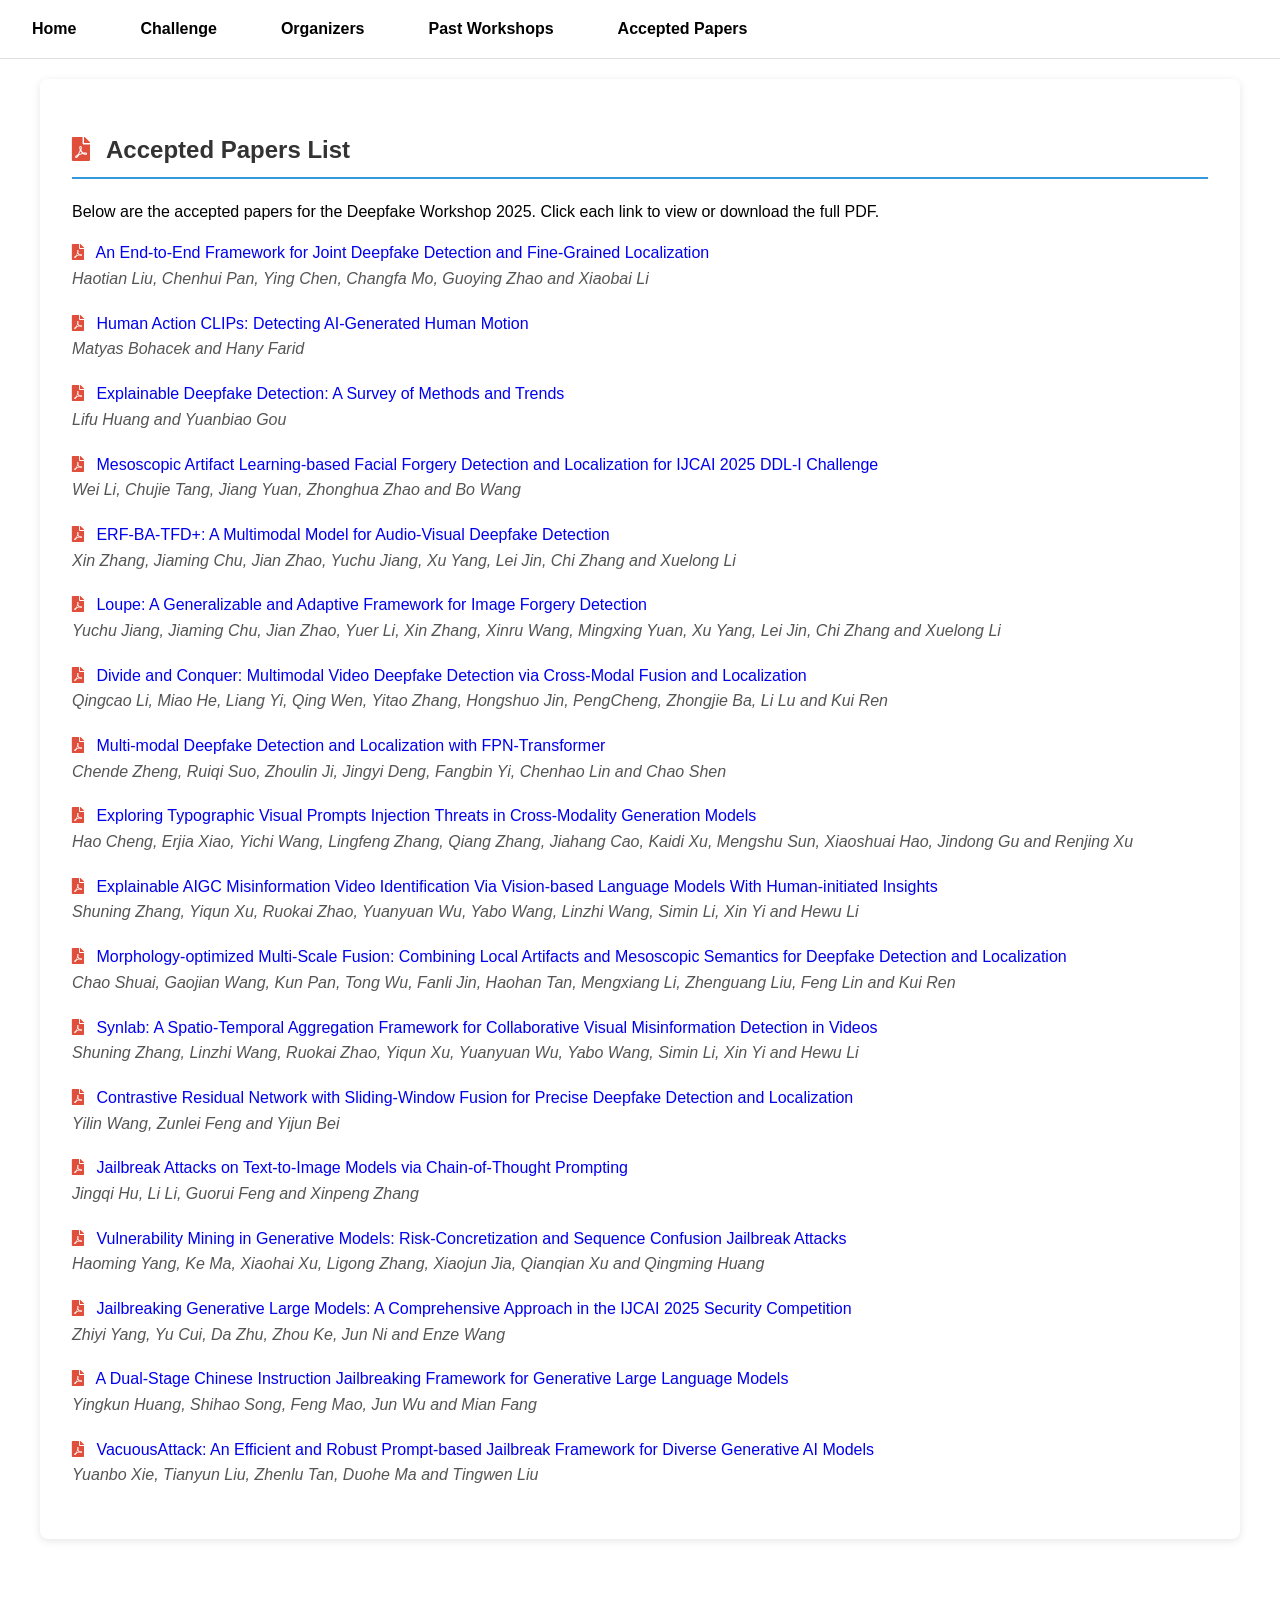
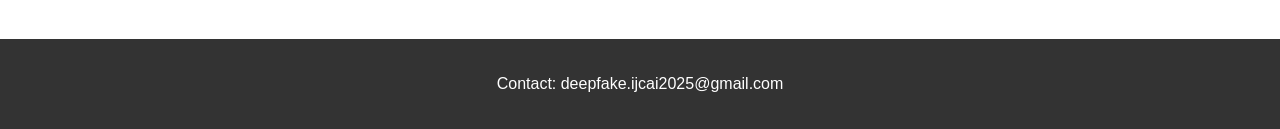
==== accepted_paper.html @ 150caefa "Initial commit with correct author info" ====
<!DOCTYPE html>
<html lang="en">
<head>
    <meta charset="UTF-8">
    <meta name="viewport" content="width=device-width, initial-scale=1.0">
    <title>Accepted Paper | Deepfake Workshop 2025</title>
    <link rel="stylesheet" href="styles.css">
    <link rel="stylesheet" href="https://cdnjs.cloudflare.com/ajax/libs/font-awesome/5.15.4/css/all.min.css">
</head>
<body>
<nav>
    <ul>
        <li><a href="index.html">Home</a></li>
<!--        <li><a href="schedule.html">Schedule</a></li>-->
        <li class="dropdown">
            <a href="#">Challenge</a>
            <ul class="dropdown-menu">
                <li><a href="challenge.html">Evaluate</a></li>
                <li><a href="Track1.html">Track 1</a></li>
                <li><a href="Track2.html">Track 2</a></li>
                <li><a href="Track3.html">Track 3</a></li>
                <li><a href="datasets.html">Datasets</a></li>
            </ul>
        </li>
<!--        <li><a href="Registration.html">Registration</a></li>-->
        <li><a href="organizers.html">Organizers</a></li>
        <li class="dropdown">
            <a href="#">Past Workshops</a>
            <ul class="dropdown-menu">
                <li><a href="https://deepfake-workshop-ijcai2025.github.io/main/" target="_blank">IJCAI 2025</a></li>
            </ul>
        </li>
        <li class="active"><a href="accepted_paper.html">Accepted Papers</a></li>
    </ul>
</nav>
<main class="container">
    <section class="highlight-card" style="margin-bottom: 2rem; text-align:left;">
        <h2 class="section-header" style="text-align: left;">
            <span class="icon"><i class="fas fa-file-pdf" style="color:#e04e3c;"></i></span>
            Accepted Papers List
        </h2>
        <p>Below are the accepted papers for the Deepfake Workshop 2025. Click each link to view or download the full PDF.</p>
        <ul style="list-style-type: none; padding-left: 0; text-align:left;">

            <li style="margin-bottom: 1.2rem;">
                <a href="pdf/An End-to-End Framework for Joint Deepfake Detection and Fine-Grained Localization.pdf" target="_blank" style="text-decoration:none;">
                    <i class="fas fa-file-pdf" style="color:#e04e3c; margin-right:8px;"></i>
                    An End-to-End Framework for Joint Deepfake Detection and Fine-Grained Localization
                </a>
                <br>
                <span style="font-style:italic; color:#555;">Haotian Liu, Chenhui Pan, Ying Chen, Changfa Mo, Guoying Zhao and Xiaobai Li</span>
            </li>

            <li style="margin-bottom: 1.2rem;">
                <a href="pdf/Bohacek_Farid__Human_Action_CLIPs__IJCAIW.pdf" target="_blank" style="text-decoration:none;">
                    <i class="fas fa-file-pdf" style="color:#e04e3c; margin-right:8px;"></i>
                    Human Action CLIPs: Detecting AI-Generated Human Motion
                </a>
                <br>
                <span style="font-style:italic; color:#555;">Matyas Bohacek and Hany Farid</span>
            </li>

            <li style="margin-bottom: 1.2rem;">
                <a href="pdf/Explainable Deepfake Detection.pdf" target="_blank" style="text-decoration:none;">
                    <i class="fas fa-file-pdf" style="color:#e04e3c; margin-right:8px;"></i>
                    Explainable Deepfake Detection: A Survey of Methods and Trends
                </a>
                <br>
                <span style="font-style:italic; color:#555;">Lifu Huang and Yuanbiao Gou</span>
            </li>

            <li style="margin-bottom: 1.2rem;">
                <a href="pdf/IJCAI 2025 - final-20250701-citations.pdf" target="_blank" style="text-decoration:none;">
                    <i class="fas fa-file-pdf" style="color:#e04e3c; margin-right:8px;"></i>
                    Mesoscopic Artifact Learning-based Facial Forgery Detection and Localization for IJCAI 2025 DDL-I Challenge
                </a>
                <br>
                <span style="font-style:italic; color:#555;">Wei Li, Chujie Tang, Jiang Yuan, Zhonghua Zhao and Bo Wang</span>
            </li>

            <li style="margin-bottom: 1.2rem;">
                <a href="pdf/IJCAI__25_ERF_BA_TFD.pdf" target="_blank" style="text-decoration:none;">
                    <i class="fas fa-file-pdf" style="color:#e04e3c; margin-right:8px;"></i>
                    ERF-BA-TFD+: A Multimodal Model for Audio-Visual Deepfake Detection
                </a>
                <br>
                <span style="font-style:italic; color:#555;">Xin Zhang, Jiaming Chu, Jian Zhao, Yuchu Jiang, Xu Yang, Lei Jin, Chi Zhang and Xuelong Li</span>
            </li>

            <li style="margin-bottom: 1.2rem;">
                <a href="pdf/IJCAI__25_Loupe.pdf" target="_blank" style="text-decoration:none;">
                    <i class="fas fa-file-pdf" style="color:#e04e3c; margin-right:8px;"></i>
                    Loupe: A Generalizable and Adaptive Framework for Image Forgery Detection
                </a>
                <br>
                <span style="font-style:italic; color:#555;">Yuchu Jiang, Jiaming Chu, Jian Zhao, Yuer Li, Xin Zhang, Xinru Wang, Mingxing Yuan, Xu Yang, Lei Jin, Chi Zhang and Xuelong Li</span>
            </li>

            <li style="margin-bottom: 1.2rem;">
                <a href="pdf/ijcai_Challenges_li_qingcao.pdf" target="_blank" style="text-decoration:none;">
                    <i class="fas fa-file-pdf" style="color:#e04e3c; margin-right:8px;"></i>
                    Divide and Conquer: Multimodal Video Deepfake Detection via Cross-Modal Fusion and Localization
                </a>
                <br>
                <span style="font-style:italic; color:#555;">Qingcao Li, Miao He, Liang Yi, Qing Wen, Yitao Zhang, Hongshuo Jin, PengCheng, Zhongjie Ba, Li Lu and Kui Ren</span>
            </li>

            <li style="margin-bottom: 1.2rem;">
                <a href="pdf/IJCAI25_DDL_CameraReady_XJTU-DeepfakeDetection_v4.pdf" target="_blank" style="text-decoration:none;">
                    <i class="fas fa-file-pdf" style="color:#e04e3c; margin-right:8px;"></i>
                    Multi-modal Deepfake Detection and Localization with FPN-Transformer
                </a>
                <br>
                <span style="font-style:italic; color:#555;">Chende Zheng, Ruiqi Suo, Zhoulin Ji, Jingyi Deng, Fangbin Yi, Chenhao Lin and Chao Shen</span>
            </li>

            <li style="margin-bottom: 1.2rem;">
                <a href="pdf/IJCAI2025_Workshop_Prompt_Injection_CR.pdf" target="_blank" style="text-decoration:none;">
                    <i class="fas fa-file-pdf" style="color:#e04e3c; margin-right:8px;"></i>
                    Exploring Typographic Visual Prompts Injection Threats in Cross-Modality Generation Models
                </a>
                <br>
                <span style="font-style:italic; color:#555;">Hao Cheng, Erjia Xiao, Yichi Wang, Lingfeng Zhang, Qiang Zhang, Jiahang Cao, Kaidi Xu, Mengshu Sun, Xiaoshuai Hao, Jindong Gu and Renjing Xu</span>
            </li>

            <li style="margin-bottom: 1.2rem;">
                <a href="pdf/interpretable-camera-final.pdf" target="_blank" style="text-decoration:none;">
                    <i class="fas fa-file-pdf" style="color:#e04e3c; margin-right:8px;"></i>
                    Explainable AIGC Misinformation Video Identification Via Vision-based Language Models With Human-initiated Insights
                </a>
                <br>
                <span style="font-style:italic; color:#555;">Shuning Zhang, Yiqun Xu, Ruokai Zhao, Yuanyuan Wu, Yabo Wang, Linzhi Wang, Simin Li, Xin Yi and Hewu Li</span>
            </li>

            <li style="margin-bottom: 1.2rem;">
                <a href="pdf/Morphology-optimized Multi-Scale Fusion_camera_ready.pdf" target="_blank" style="text-decoration:none;">
                    <i class="fas fa-file-pdf" style="color:#e04e3c; margin-right:8px;"></i>
                    Morphology-optimized Multi-Scale Fusion: Combining Local Artifacts and Mesoscopic Semantics for Deepfake Detection and Localization
                </a>
                <br>
                <span style="font-style:italic; color:#555;">Chao Shuai, Gaojian Wang, Kun Pan, Tong Wu, Fanli Jin, Haohan Tan, Mengxiang Li, Zhenguang Liu, Feng Lin and Kui Ren</span>
            </li>

            <li style="margin-bottom: 1.2rem;">
                <a href="pdf/synlab-camera-final.pdf" target="_blank" style="text-decoration:none;">
                    <i class="fas fa-file-pdf" style="color:#e04e3c; margin-right:8px;"></i>
                    Synlab: A Spatio-Temporal Aggregation Framework for Collaborative Visual Misinformation Detection in Videos
                </a>
                <br>
                <span style="font-style:italic; color:#555;">Shuning Zhang, Linzhi Wang, Ruokai Zhao, Yiqun Xu, Yuanyuan Wu, Yabo Wang, Simin Li, Xin Yi and Hewu Li</span>
            </li>

            <li style="margin-bottom: 1.2rem;">
                <a href="pdf/YilinWang_IJCAI_25.pdf" target="_blank" style="text-decoration:none;">
                    <i class="fas fa-file-pdf" style="color:#e04e3c; margin-right:8px;"></i>
                    Contrastive Residual Network with Sliding-Window Fusion for Precise Deepfake Detection and Localization
                </a>
                <br>
                <span style="font-style:italic; color:#555;">Yilin Wang, Zunlei Feng and Yijun Bei</span>
            </li>
            <li style="margin-bottom: 1.2rem;">
                <a href="pdf/IJCAI__25_manuscript.pdf" target="_blank" style="text-decoration:none;">
                    <i class="fas fa-file-pdf" style="color:#e04e3c; margin-right:8px;"></i>
                    Jailbreak Attacks on Text-to-Image Models via Chain-of-Thought Prompting
                </a>
                <br>
                <span style="font-style:italic; color:#555;">Jingqi Hu, Li Li, Guorui Feng and Xinpeng Zhang</span>
            </li>
            <li style="margin-bottom: 1.2rem;">
                <a href="pdf/LLM_SafetyTrack_Paper5_CameraReady.pdf" target="_blank" style="text-decoration:none;">
                    <i class="fas fa-file-pdf" style="color:#e04e3c; margin-right:8px;"></i>
                    Vulnerability Mining in Generative Models: Risk-Concretization and Sequence Confusion Jailbreak Attacks
                </a>
                <br>
                <span style="font-style:italic; color:#555;">Haoming Yang, Ke Ma, Xiaohai Xu, Ligong Zhang, Xiaojun Jia, Qianqian Xu and Qingming Huang</span>
            </li>
            <li style="margin-bottom: 1.2rem;">
                <a href="pdf/Jailbreaking Generative Large Models.pdf" target="_blank" style="text-decoration:none;">
                    <i class="fas fa-file-pdf" style="color:#e04e3c; margin-right:8px;"></i>
                    Jailbreaking Generative Large Models: A Comprehensive Approach in the IJCAI 2025 Security Competition
                </a>
                <br>
                <span style="font-style:italic; color:#555;">Zhiyi Yang, Yu Cui, Da Zhu, Zhou Ke, Jun Ni and Enze Wang</span>
            </li>
            <li style="margin-bottom: 1.2rem;">
                <a href="pdf/A Dual-Stage Chinese Instruction Jailbreaking Framework for Generative Large Language Models.pdf" target="_blank" style="text-decoration:none;">
                    <i class="fas fa-file-pdf" style="color:#e04e3c; margin-right:8px;"></i>
                    A Dual-Stage Chinese Instruction Jailbreaking Framework for Generative Large Language Models
                </a>
                <br>
                <span style="font-style:italic; color:#555;">Yingkun Huang, Shihao Song, Feng Mao, Jun Wu and Mian Fang</span>
            </li>
            <li style="margin-bottom: 1.2rem;">
                <a href="pdf/VacuousAttack__An_Efficient_and_Robust_Prompt_based_Jailbreak_Framework_for_Diverse_Generative_AI_Models.pdf" target="_blank" style="text-decoration:none;">
                    <i class="fas fa-file-pdf" style="color:#e04e3c; margin-right:8px;"></i>
                    VacuousAttack: An Efficient and Robust Prompt-based Jailbreak Framework for Diverse Generative AI Models
                </a>
                <br>
                <span style="font-style:italic; color:#555;">Yuanbo Xie, Tianyun Liu, Zhenlu Tan, Duohe Ma and Tingwen Liu</span>
            </li>
        </ul>
    </section>
</main>

<footer>
    <p>Contact: deepfake.ijcai2025@gmail.com</p>
</footer>
</body>
</html>
---- styles.css ----
/* styles.css */
/* 只影响 Highlight 区域内的列表链接 */
.highlight-card ul li a {
    text-decoration: none;
}
:root {
    --primary-color: #333333;
    --secondary-color: #3498db;
    --background-color: #ffffff;
}
body {
    font-family: 'Segoe UI', sans-serif;
    line-height: 1.6;
    margin: 0;
    background-color: var(--background-color);
}

nav {
    background: #ffffff;
    padding: 1rem;
    position: sticky;
    top: 0;
    border-bottom: 1px solid #e0e0e0;
    z-index: 9999;
}

nav ul {
    list-style: none;
    display: flex;
    gap: 2rem;
    margin: 0;
    padding: 0;
}

nav a {
    color: #000000;
    text-decoration: none;
    padding: 0.5rem 1rem;
    border-radius: 4px;
    font-weight: 600;
}

nav a.active {
    background: var(--secondary-color);
    color: white;
}

nav a:hover {
    color: #0056b3;
    background-color: #f8f9fa;
}

.container {
    max-width: 1200px;
    margin: 2rem auto;
    padding: 0 1rem;
}

.hero {
    text-align: center;
    padding: 4rem 0;
    background: #ffffff;
    color: #333333;
}

.highlights {
    display: grid;
    grid-template-columns: repeat(auto-fit, minmax(300px, 1fr));
    gap: 2rem;
    margin-top: 3rem;
}

.highlight-card {
    background: white;
    padding: 1.5rem;
    border-radius: 8px;
    box-shadow: 0 2px 8px rgba(0,0,0,0.1);
}

.committee-grid {
    display: grid;
    grid-template-columns: repeat(auto-fit, minmax(250px, 1fr));
    gap: 1.5rem;
}

.member-card {
    background: white;
    padding: 1rem;
    border-left: 4px solid var(--secondary-color);
    margin-bottom: 1rem;
}

.schedule-timeline {
    border-left: 2px solid var(--secondary-color);
    padding-left: 2rem;
    margin: 2rem 0;
}

.timeline-item {
    margin-bottom: 2rem;
    position: relative;
}

.timeline-item::before {
    content: '';
    position: absolute;
    left: -2.3rem;
    top: 0;
    width: 12px;
    height: 12px;
    background: var(--secondary-color);
    border-radius: 50%;
}

footer {
    background: #ffffff;
    color: #333333;
    text-align: center;
    padding: 1rem;
    margin-top: 3rem;
}

@media (max-width: 768px) {
    nav ul {
        flex-direction: column;
        gap: 1rem;
    }
}

/* 在 styles.css 中添加以下样式 */
.committee-section {
    margin: 3rem 0;
    padding: 2rem;
    background: white;
    border-radius: 10px;
    box-shadow: 0 4px 12px rgba(0,0,0,0.1);
}

.section-header {
    color: var(--primary-color);
    border-bottom: 2px solid var(--secondary-color);
    padding-bottom: 0.5rem;
    margin-bottom: 2rem;
    display: flex;
    align-items: center;
    gap: 1rem;
}

.member-card {
    background: #fff;
    border-radius: 8px;
    padding: 1.5rem;
    transition: transform 0.3s ease;
    border: 1px solid #eee;
}

.member-card:hover {
    transform: translateY(-5px);
    box-shadow: 0 6px 16px rgba(0,0,0,0.1);
}

.member-header {
    margin-bottom: 1rem;
}

.position {
    color: #666;
    font-size: 0.9rem;
}

.member-details ul {
    list-style: none;
    padding: 0;
    margin: 1rem 0;
}

.member-details li {
    margin: 0.8rem 0;
    display: flex;
    align-items: center;
    gap: 0.8rem;
}

.profile-link {
    display: inline-flex;
    align-items: center;
    gap: 0.5rem;
    color: var(--secondary-color);
    text-decoration: none;
    margin-top: 1rem;
}

.organizer-grid {
    display: grid;
    grid-template-columns: repeat(auto-fit, minmax(280px, 1fr));
    gap: 2rem;
}

.organizer-card {
    display: flex;
    gap: 1.5rem;
    padding: 1rem;
    border-radius: 8px;
    background: #f8f9fa;
}

.organizer-photo {
    width: 100px;
    height: 100px;
    border-radius: 50%;
    overflow: hidden;
}

.organizer-photo img {
    width: 100%;
    height: 100%;
    object-fit: cover;
}

.achievements {
    margin: 0.8rem 0;
    display: flex;
    flex-wrap: wrap;
    gap: 0.5rem;
}

.achievement-badge {
    background: var(--secondary-color);
    color: white;
    padding: 0.3rem 0.8rem;
    border-radius: 20px;
    font-size: 0.8rem;
}

/* Speaker Grid */
.speaker-grid {
  display: grid;
      grid-template-columns: repeat(3, 1fr); /* Three columns in the first row */
      grid-template-rows: auto auto;        /* Two rows */
      gap: 20px;                            /* Gap between items */

}

/* Speaker Card */
.speaker-card {
    background: #fff;
    border: 1px solid #ddd;
    border-radius: 8px;
    padding: 15px;
    text-align: center; /* 居中对齐文本 */
    box-shadow: 0 2px 4px rgba(0, 0, 0, 0.1);
    transition: transform 0.2s, box-shadow 0.2s; /* 鼠标悬浮效果 */
}

/* 悬浮效果 */
.speaker-card:hover {
    transform: translateY(-5px); /* 悬浮时上移 */
    box-shadow: 0 4px 8px rgba(0, 0, 0, 0.2); /* 增大阴影 */
}

/* Speaker Avatar */
.speaker-card .avatar img {
    width: 120px;
    height: 120px;
    border-radius: 50%; /* 圆形头像 */
    object-fit: cover; /* 图片填充保持比例 */
    margin-bottom: 15px; /* 图片与信息之间的间距 */
    box-shadow: 0 2px 6px rgba(0, 0, 0, 0.2); /* 图像阴影 */
}

/* Speaker Info */
.speaker-info h3 {
    font-size: 18px;
    color: #333;
    margin: 0;
}

.speaker-info .affiliation {
    font-size: 14px;
    color: #555;
    margin: 5px 0;
}

/* Speaker Bio */
.speaker-bio p {
    font-size: 14px;
    color: #666;
    margin: 10px 0;
}

.speaker-bio .expertise {
    margin-top: 10px;
}

.expertise-tag {
    display: inline-block;
    margin: 2px 5px;
    padding: 5px 10px;
    font-size: 12px;
    color: #fff;
    background-color: #007bfc;
    border-radius: 20px;
}

/* 鼠标悬浮链接样式 */
.speaker-card .profile-link {
    display: inline-block;
    margin-top: 10px;
    font-size: 14px;
    color: #007bfc;
    text-decoration: none;
    font-weight: bold;
}

.speaker-card .profile-link i {
    margin-left: 5px; /* 图标与文字间距 */
    transition: transform 0.3s ease;
}

.speaker-card .profile-link:hover i {
    transform: translateX(3px); /* 鼠标悬浮时图标向右移动 */
}
.expertise-tag {
    background: #e3f2fd;
    color: #1976d2;
    padding: 0.3rem 0.8rem;
    border-radius: 4px;
    font-size: 0.85rem;
    margin-right: 0.5rem;
}

@media (max-width: 768px) {
    .organizer-card {
        flex-direction: column;
        align-items: center;
        text-align: center;
    }

    .organizer-photo {
        width: 80px;
        height: 80px;
    }
}
/* Add to styles.css */
/* SCHEDULE SPECIFIC STYLES */
.page-title {
    color: #000000;
    border-bottom: 3px solid #3498db;
    padding-bottom: 1rem;
}

.schedule-section {
    margin: 3rem 0;
    background: white;
    padding: 2rem;
    border-radius: 10px;
    box-shadow: 0 4px 6px rgba(0,0,0,0.05);
}

.section-header {
    display: flex;
    align-items: center;
    gap: 1rem;
    color: #000000;
    margin-bottom: 2rem;
}

.timeline-container {
    position: relative;
    padding-left: 3rem;
    border-left: 2px solid #3498db;
}

.timeline-item {
    position: relative;
    margin-bottom: 2.5rem;
    padding: 1.5rem;
    background: #f8f9fa;
    border-radius: 8px;
    transition: transform 0.2s;
}

.timeline-item:hover {
    transform: translateX(10px);
}

.timeline-time {
    position: absolute;
    left: -6.5rem;
    top: 0.5rem;
    width: 5rem;
    text-align: right;
    font-weight: 600;
    color: #7f8c8d;
}

.timeline-content h3 {
    color: #2c3e50;
    margin-top: 0;
}

/* Timeline Item Types */
.timeline-item.keynote {
    border-left: 4px solid #e74c3c;
}
.timeline-item.primary {
    border-left: 4px solid #3498db;
}
.timeline-item.highlight {
    border-left: 4px solid #2238db;
}
.timeline-item.break {
    border-left: 4px solid #2ecc71;
}

/* Competition Timeline Table */
.timeline-table {
    border: 1px solid #ecf0f1;
    border-radius: 8px;
    overflow: hidden;
}

.table-header {
    display: grid;
    grid-template-columns: 1fr 2fr 1fr;
    background: #f8f9fa;
    color: #000000;
    padding: 1rem;
    font-weight: bold;
}

.table-row {
    display: grid;
    grid-template-columns: 1fr 2fr 1fr;
    padding: 1rem;
    border-bottom: 1px solid #ecf0f1;
}

.table-row.upcoming {
    background: #fcf8e3;
}

.status-col {
    text-align: center;
    font-weight: 600;
}

/* Milestone Cards */
.milestones {
    display: grid;
    grid-template-columns: repeat(auto-fit, minmax(250px, 1fr));
    gap: 1.5rem;
}

.milestone-card {
    background: #fff;
    padding: 1.5rem;
    border-radius: 8px;
    text-align: center;
    border: 1px solid #3498db33;
}

.date-badge {
    background: #f8f9fa;
    color: #333333;
    width: 100px;
    height: 100px;
    border-radius: 50%;
    display: flex;
    align-items: center;
    justify-content: center;
    margin: -40px auto 1rem;
    font-weight: bold;
    font-size: 1.2em;
}

@media (max-width: 768px) {
    .timeline-container {
        padding-left: 1rem;
    }

    .timeline-time {
        position: static;
        text-align: left;
        margin-bottom: 0.5rem;
    }

    .table-header,
    .table-row {
        grid-template-columns: 1fr;
    }
}
/* 添加以下 CSS 到 styles.css */

/* Dataset Page Specific Styles */
.dataset-header {
    display: flex;
    justify-content: space-between;
    align-items: center;
    margin-bottom: 2rem;
}

.View-btn {
    background: var(--secondary-color);
    color: white;
    padding: 0.8rem 1.5rem;
    border-radius: 25px;
    text-decoration: none;
    transition: transform 0.3s ease;
}

.View-btn:hover {
    transform: translateY(-2px);
}

.dataset-highlights {
    display: grid;
    grid-template-columns: repeat(auto-fit, minmax(200px, 1fr));
    gap: 1.5rem;
    margin: 2rem 0;
}

.highlight-card {
    text-align: center;
    padding: 1.5rem;
    background: white;
    border-radius: 10px;
    box-shadow: 0 3px 12px rgba(0,0,0,0.1);
}

.highlight-icon {
    font-size: 2.5rem;
    margin-bottom: 1rem;
}

.feature-grid {
   display: grid;
   grid-template-columns: repeat(auto-fit, minmax(300px, 1fr));
   gap: 2rem; margin: 3rem 0; padding: 2rem; background: white;
   /* 卡片背景是白色，与 Dataset 网格保持一致 */
   border-radius: 8px;
   box-shadow: 0 4px 12px rgba(0, 0, 0, 0.1); /* 卡片阴影 */
}

.new-data-table {
    width: 100%;
    border-collapse: separate; /* 使用 separate 而非 collapse，这样可以使用 border-spacing 属性 */
    border-spacing: 10px 5px; /* 设置列与列的间距 (水平间距，垂直间距) */
}

.new-data-table th, .new-data-table td {
    border: 1px solid #ddd; /* 添加边框 */
    padding: 12px; /* 增加内边距，提供更好的空间 */
    text-align: left; /* 左对齐，可根据需要修改 */
    background-color: #ffffff; /* 单元格背景色，可以根据需要调整 */
}

.new-data-table th {
    background-color: #f2f2f2; /* 表头背景颜色 */
    font-weight: bold; /* 加粗 */
}

.new-data-table tr:nth-child(even) {
    background-color: #f9f9f9; /* 偶数行背景颜色 */
}

.new-data-table tr:hover {
    background-color: #f1f1f1; /* 鼠标悬停行的背景颜色 */
}

.sample-gallery {
    display: grid;
    grid-template-columns: repeat(auto-fit, minmax(250px, 1fr));
    gap: 2rem;
    margin: 2rem 0;
}

.sample-item {
    position: relative;
    border-radius: 8px;
    overflow: hidden;
    box-shadow: 0 4px 6px rgba(0,0,0,0.1);
}

.sample-item img {
    width: 100%;
    height: 380px;
    object-fit: cover;
}

.sample-caption {
    position: absolute;
    bottom: 0;
    width: 100%;
    background: rgba(0,0,0,0.7);
    color: white;
    padding: 0.5rem;
    text-align: center;
}

.doc-cards {
    display: grid;
    grid-template-columns: repeat(auto-fit, minmax(300px, 1fr));
    gap: 2rem;
    margin-top: 2rem;
}

.doc-card {
    padding: 1.5rem;
    background: white;
    border-radius: 8px;
    border-left: 4px solid var(--secondary-color);
    box-shadow: 0 2px 4px rgba(0,0,0,0.05);
}

.doc-link {
    display: inline-block;
    margin-top: 1rem;
    color: var(--secondary-color);
    text-decoration: none;
    font-weight: 500;
}

@media (max-width: 768px) {
 .dataset-header {
     display: flex;
     justify-content: space-between; /* 将标题与按钮分开 */
     align-items: center; /* 垂直居中对齐 */
     margin-bottom: 2rem; /* 在标题下方添加间距 */
 }

 .View-btn {
     background: var(--secondary-color);
     color: white;
     padding: 0.8rem 1.5rem;
     border-radius: 25px;
     text-decoration: none;
     transition: transform 0.3s ease;
 }

 .View-btn:hover {
     transform: translateY(-2px);
 }

}
/* 新增竞赛页面专用样式 */
.competition-header {
    text-align: center;
    padding: 4rem 0;
    background: #ffffff;
    color: #333333;
    border-radius: 8px;
    margin-bottom: 2rem;
}

.cta-button {
    display: inline-block;
    padding: 1rem 2rem;
    background: var(--secondary-color);
    color: white;
    text-decoration: none;
    border-radius: 25px;
    transition: transform 0.3s ease;
}

.cta-button:hover {
    transform: translateY(-2px);
}

.overview-grid {
    display: grid;
    grid-template-columns: repeat(auto-fit, minmax(280px, 1fr));
    gap: 2rem;
    margin: 2rem 0;
}

.overview-card {
    background: white;
    padding: 2rem;
    border-radius: 12px;
    box-shadow: 0 4px 12px rgba(0,0,0,0.1);
    text-align: center;
}

.prize-amount {
    font-size: 2.5rem;
    color: var(--secondary-color);
    margin: 1rem 0;
}

.dataset-grid {
    display: grid;
    grid-template-columns: repeat(auto-fit, minmax(300px, 1fr));
    gap: 2rem;
    margin: 2rem 0;
}

.dataset-card {
    background: white;
    padding: 2rem;
    border-radius: 8px;
    border-left: 6px solid var(--secondary-color);
}

.dataset-stats {
    display: flex;
    justify-content: space-around;
    margin: 2rem 0;
}

.stat-item {
    text-align: center;
}

.stat-number {
    display: block;
    font-size: 2.2rem;
    color: var(--primary-color);
}

.dataset-features {
    list-style: none;
    padding: 0;
}

.dataset-features li {
    padding: 0.5rem 0;
    position: relative;
    padding-left: 1.5rem;
}

.dataset-features li::before {
    content: "✓";
    position: absolute;
    left: 0;
    color: var(--secondary-color);
}

.requirement-steps {
    display: grid;
    grid-template-columns: repeat(auto-fit, minmax(250px, 1fr));
    gap: 1.5rem;
    margin: 2rem 0;
}

.step-card {
    text-align: center;
    padding: 1.5rem;
    background: white;
    border-radius: 8px;
}

.step-number {
    width: 40px;
    height: 40px;
    background: var(--secondary-color);
    color: white;
    border-radius: 50%;
    display: flex;
    align-items: center;
    justify-content: center;
    margin: 0 auto 1rem;
}

.faq-accordion {
    background: white;
    border-radius: 8px;
    padding: 1rem;
}

.faq-item {
    border-bottom: 1px solid #eee;
    padding: 1rem 0;
}

.faq-item summary {
    font-weight: 600;
    cursor: pointer;
    padding: 0.5rem 0;
}

.faq-item p {
    margin-top: 1rem;
    color: #666;
}

@media (max-width: 768px) {
    .prize-amount {
        font-size: 2rem;
    }

    .stat-number {
        font-size: 1.8rem;
    }
}

nav ul {
    list-style: none;
    margin: 0;
    padding: 0;
    display: flex; /* 使用 flexbox 布局 */
    gap: 2rem; /* 项目间距 */
}

nav ul li {
    position: relative; /* 允许下拉菜单绝对定位 */
}

nav a {
    color: #000000; /* 链接字体颜色 */
    text-decoration: none;
    padding: 0.5rem 1rem;
    border-radius: 4px;
    transition: background 0.3s; /* 背景颜色变化效果 */
}

nav a:hover, nav a.active {
    background: var(--secondary-color); /* 鼠标悬停或活动链接的背景颜色 */
}

/* 下拉菜单样式 */
nav ul li .dropdown-menu {
    display: none; /* 默认隐藏下拉菜单 */
    position: absolute; /* 绝对定位 */
    background-color: white; /* 下拉菜单背景颜色 */
    color: black; /* 下拉菜单字体颜色 */
    min-width: 80px; /* 设置最小宽度 */
    z-index: 1000; /* 确保下拉菜单在其他内容上方 */
    border-radius: 8px; /* 圆角边 */
    box-shadow: 0 2px 8px rgba(0, 0, 0, 0.2); /* 阴影效果 */
    padding: 10px 0; /* 上下内边距 */
}

nav ul li:hover .dropdown-menu {
    display: block; /* 鼠标悬停时显示下拉菜单 */
}

nav ul li .dropdown-menu li {
    float: none; /* 子菜单项目不浮动 */
    width: 100%; /* 让下拉菜单项占满宽度 */
    padding: 4px 0; /* 每个子菜单项上下间距 */
}

nav ul li .dropdown-menu li a {
    padding: 12px 16px; /* 调整下拉菜单项的内边距 */
    color: black; /* 下拉菜单项字体颜色 */
    font-size: 0.9rem; /* 子菜单字体大小，稍小于父链接 */
    transition: background 0.15s; /* 背景颜色变化效果 */
}

nav ul li .dropdown-menu li a:hover {
    background-color: var(--secondary-color); /* 鼠标悬停下拉菜单项的背景颜色 */
    color: white; /* 悬停时字体颜色 */
}

/* 页面内容样式 */
.container {
    max-width: 1200px;
    margin: 2rem auto; /* 中间对齐 */
    padding: 0 1rem; /* 水平内边距 */
}

.page-content {
    margin-top: 20px;
}

footer {
    background: var(--primary-color);
    color: white;
    text-align: center;
    padding: 1rem;
    margin-top: 3rem;
}


/* 页面内容样式 */
.container {
    max-width: 1200px;
    margin: 2rem auto; /* 中间对齐 */
    padding: 0 1rem; /* 水平内边距 */
}

.page-content {
    margin-top: 20px;
}

footer {
    background: var(--primary-color);
    color: white;
    text-align: center;
    padding: 1rem;
    margin-top: 3rem;
}

 /* 通用设置 */
 .container {
     max-width: 1200px;
     margin: auto;
     padding: 20px;
 }

 .committee-section {
     margin-bottom: 40px;
 }

 .section-header {
     font-size: 24px;
     color: #333;
     margin-bottom: 20px;
 }

/* Organizer Grid */
.organizer-grid, .expert-grid{
    display: grid;
    grid-template-columns: repeat(auto-fit, minmax(300px, 1fr)); /* 响应式布局 */
    gap: 20px;
}

/* Organizer Card */
.organizer-card {
    border: 1px solid #ddd;
    border-radius: 10px;
    background: #fff;
    padding: 20px;
    text-align: center; /* 内容居中对齐 */
    box-shadow: 0 2px 4px rgba(0, 0, 0, 0.1);
    transition: transform 0.2s;
}

/* Card Hover Effect */
.organizer-card:hover {
    transform: scale(1.03); /* 鼠标悬停时稍微放大 */
    box-shadow: 0 4px 8px rgba(0, 0, 0, 0.2);
}

/* Avatar */
.avatar img {
    width: 120px;
    height: 120px;
    border-radius: 50%;
    object-fit: cover; /* 保证图片适配圆形头像 */
    margin-bottom: 15px; /* 图片与姓名/信息间距 */
    box-shadow: 0 2px 6px rgba(0, 0, 0, 0.2);
}

/* Organizer Info */
.organizer-info {
    text-align: center; /* 信息居中 */
}

.organizer-info h3 {
    font-size: 18px;
    color: #333;
    margin: 0;
}

.organizer-info p {
    font-size: 14px;
    color: #555;
    margin: 5px 0;
}

.organizer-info .research-area {
    font-style: italic;
    color: #666;
    margin-top: 10px;
}

/* Details List */
.details-list {
    list-style: none; /* 去掉默认的列表样式 */
    padding: 0;
    margin: 10px 0;
}

.details-list li {
    margin-bottom: 5px;
    font-size: 14px;
    color: #555;
}

.details-list i {
    margin-right: 8px; /* 图标与文字间距 */
    color: #007bfc; /* 图标颜色 */
}

/* Profile Link */
.profile-link {
    display: inline-block;
    margin-top: 10px;
    font-size: 14px;
    color: #007bfc;
    text-decoration: none;
    font-weight: bold;
}

.profile-link i {
    margin-left: 5px;
    transition: transform 0.3s;
}

/* Hover Effect */
.profile-link:hover {
    text-decoration: underline;
}

.profile-link:hover i {
    transform: translateX(3px); /* 向右移动图标 */
}

 /* 通用设置 */
 .container {
     max-width: 1200px;
     margin: auto;
     padding: 20px;
 }

 .committee-section {
     margin-bottom: 40px;
 }

 .section-header {
     font-size: 24px;
     color: #333;
     margin-bottom: 20px;
 }
/* Acknowledgments Section Styling */
.acknowledgments-grid {
    display: grid;
    grid-template-columns: repeat(auto-fit, minmax(150px, 1fr));
    gap: 20px;
    margin-top: 20px;
}

.acknowledgment-card {
    background: #f9f9f9;
    padding: 10px 15px;
    text-align: center;
    border: 1px solid #ddd;
    border-radius: 8px;
    box-shadow: 0 2px 5px rgba(0, 0, 0, 0.1);
    font-family: 'Arial', sans-serif;
    font-size: 16px;
    color: #333;
    transition: transform 0.3s, box-shadow 0.3s;
}
/* 卡片样式 */
.highlight-card {
    background: white;
    padding: 2rem; /* 内边距 */
    border-radius: 8px; /* 圆角 */
    box-shadow: 0 2px 8px rgba(0, 0, 0, 0.1); /* 阴影 */
    margin-bottom: 2rem; /* 底部间距 */
}

/* 标题样式 */
.member-header, .key-topics h3, .related-topics h3 {
    text-align: center; /* 中间对齐 */
}

/* 列表样式 */
.submission-details ul,
.key-topics ul,
.related-topics ul {
    padding-left: 20px; /* 列表左侧内边距 */
    margin: 0; /* 清除默认外边距 */
}

/* 嵌套列表样式 */
.related-topics ul li {
    margin-bottom: 1rem; /* 列表项之间的间距 */
}

.related-topics ul li ul {
    padding-left: 20px; /* 嵌套列表的左侧内边距 */
}

/* 只针对 Program Committee 和 Data Curators 部分的居中样式 */
.committee-section:nth-of-type(6) .organizer-card,
.committee-section:nth-of-type(7) .organizer-card {
    display: flex;
    flex-direction: column;
    align-items: center;
    text-align: center;
    min-height: 100px;
}

.committee-section:nth-of-type(6) .organizer-info,
.committee-section:nth-of-type(7) .organizer-info {
    display: flex;
    flex-direction: column;
    align-items: center;
    width: 100%;
}

.committee-section:nth-of-type(6) .organizer-info h3,
.committee-section:nth-of-type(7) .organizer-info h3 {
    text-align: center;
    margin: 10px 0 5px 0;
}

.committee-section:nth-of-type(6) .organizer-info .position,
.committee-section:nth-of-type(7) .organizer-info .position {
    text-align: center;
    color: #666;
    font-size: 14px;
    line-height: 1.4;
}

.committee-section:nth-of-type(6) .organizer-info .profile-link,
.committee-section:nth-of-type(7) .organizer-info .profile-link {
    display: flex;
    justify-content: center;
    align-items: center;
    margin-top: 10px;
}
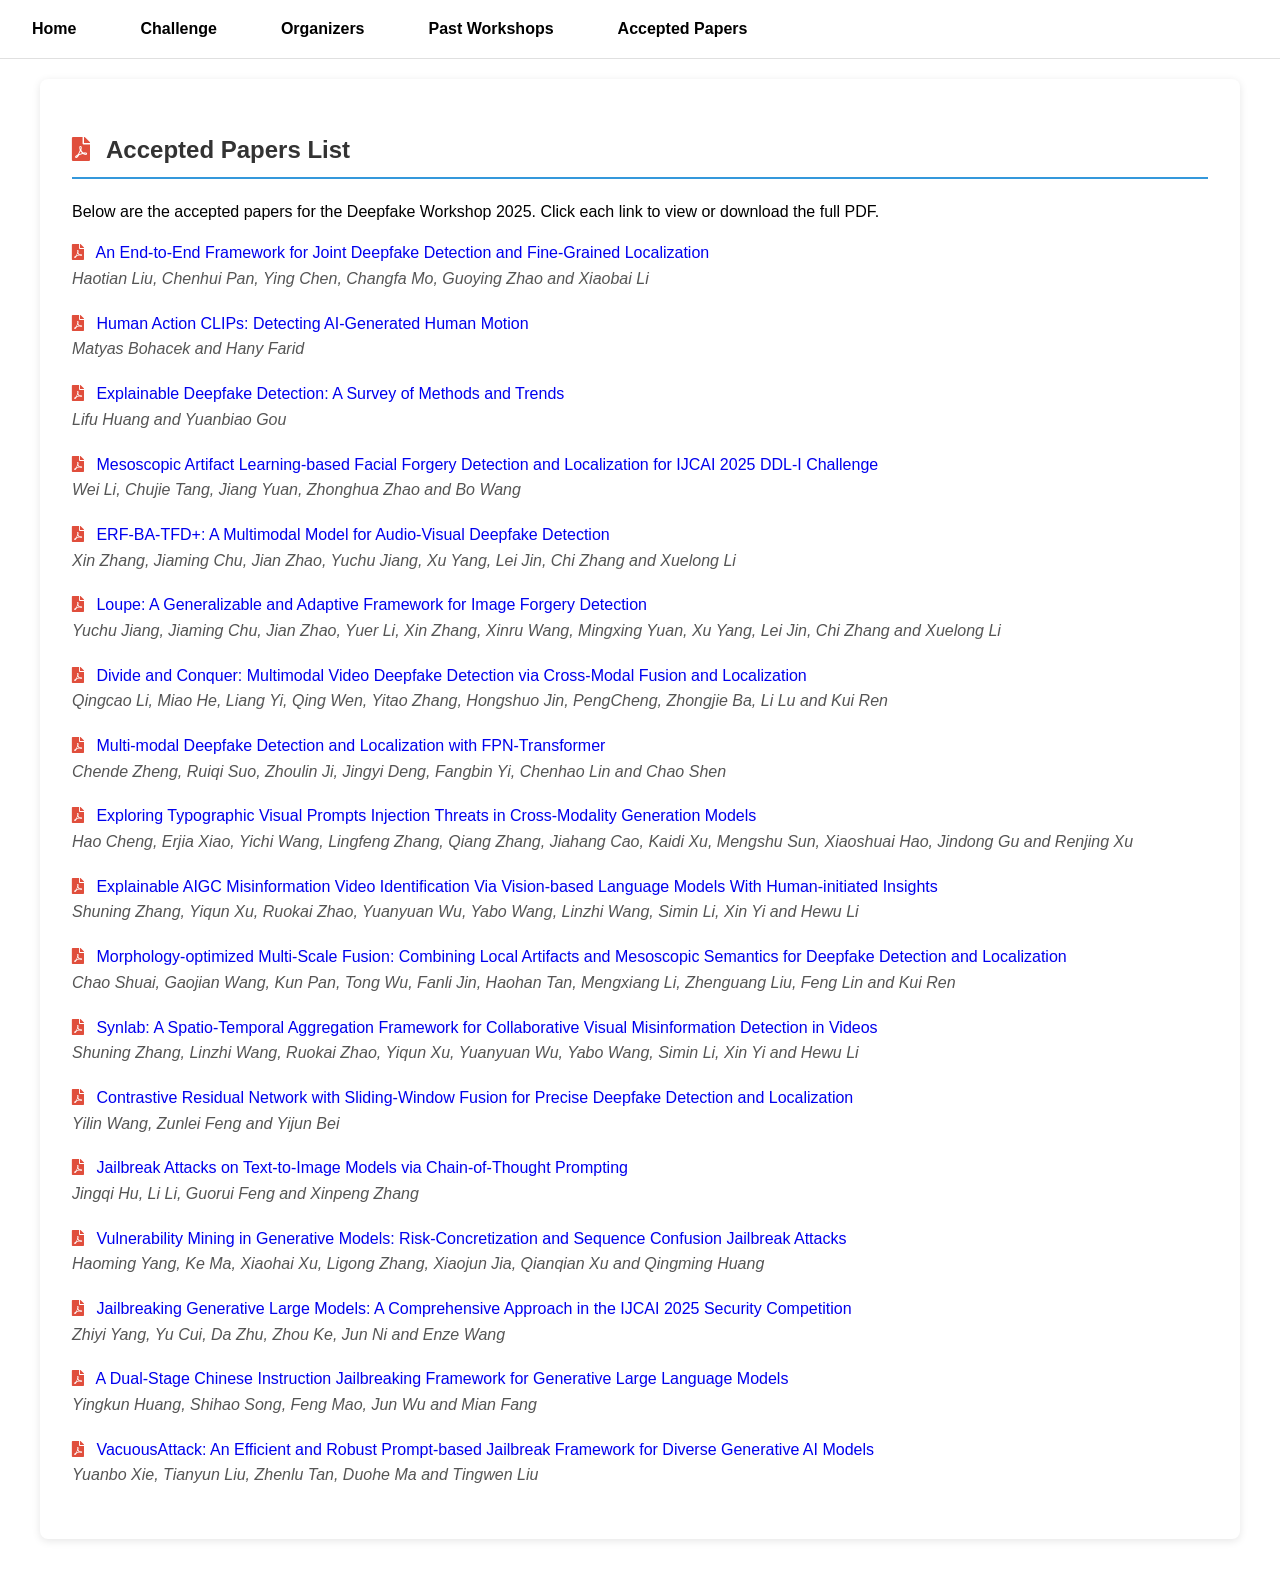
==== commit 761cc41b: "去掉邮箱" ====
--- a/accepted_paper.html
+++ b/accepted_paper.html
@@ -202,8 +202,8 @@
     </section>
 </main>
 
-<footer>
-    <p>Contact: deepfake.ijcai2025@gmail.com</p>
-</footer>
+<!--<footer>-->
+<!--    <p>Contact: deepfake.ijcai2025@gmail.com</p>-->
+<!--</footer>-->
 </body>
 </html>
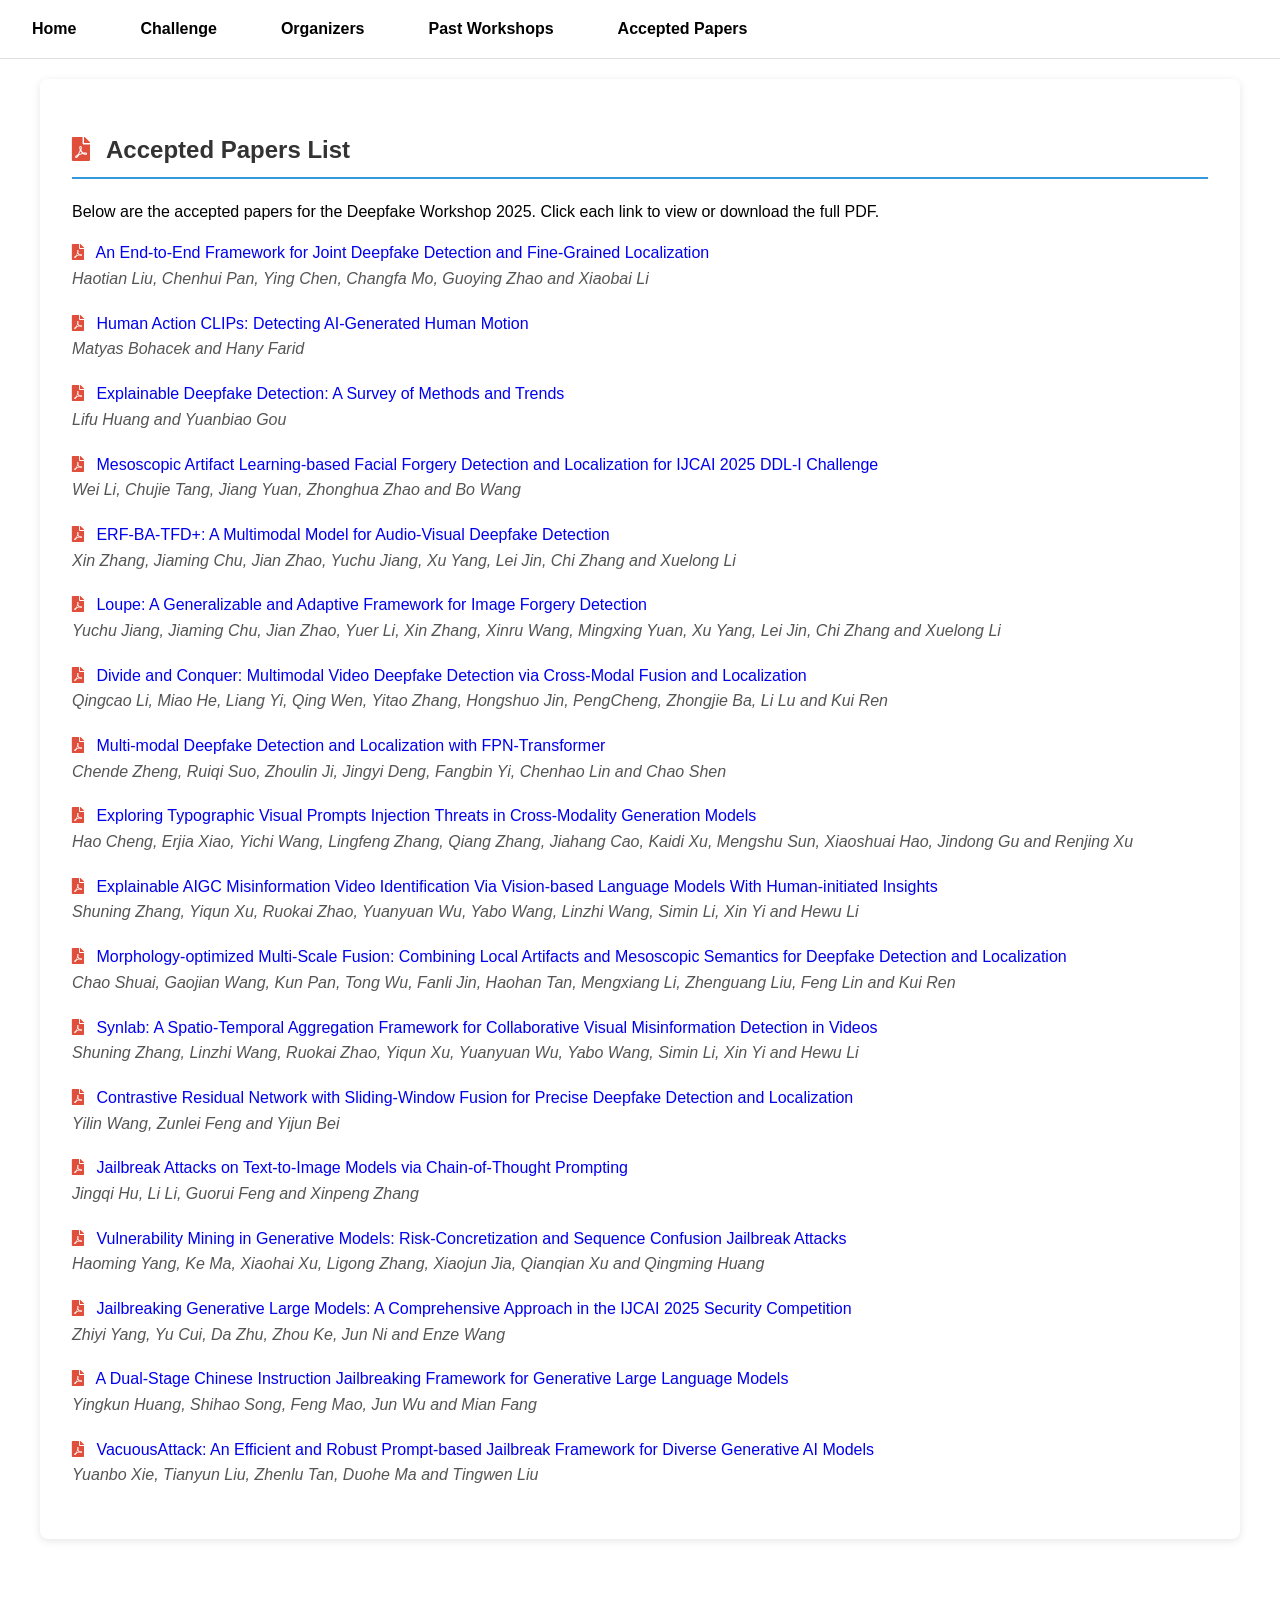
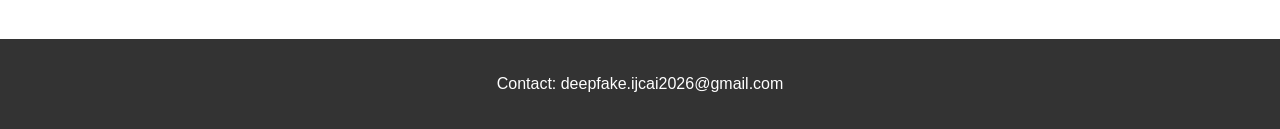
==== commit a8bcb30f: "添加track2比赛要求" ====
--- a/accepted_paper.html
+++ b/accepted_paper.html
@@ -202,8 +202,8 @@
     </section>
 </main>
 
-<!--<footer>-->
-<!--    <p>Contact: deepfake.ijcai2025@gmail.com</p>-->
-<!--</footer>-->
+<footer>
+    <p>Contact: deepfake.ijcai2026@gmail.com</p>
+</footer>
 </body>
 </html>
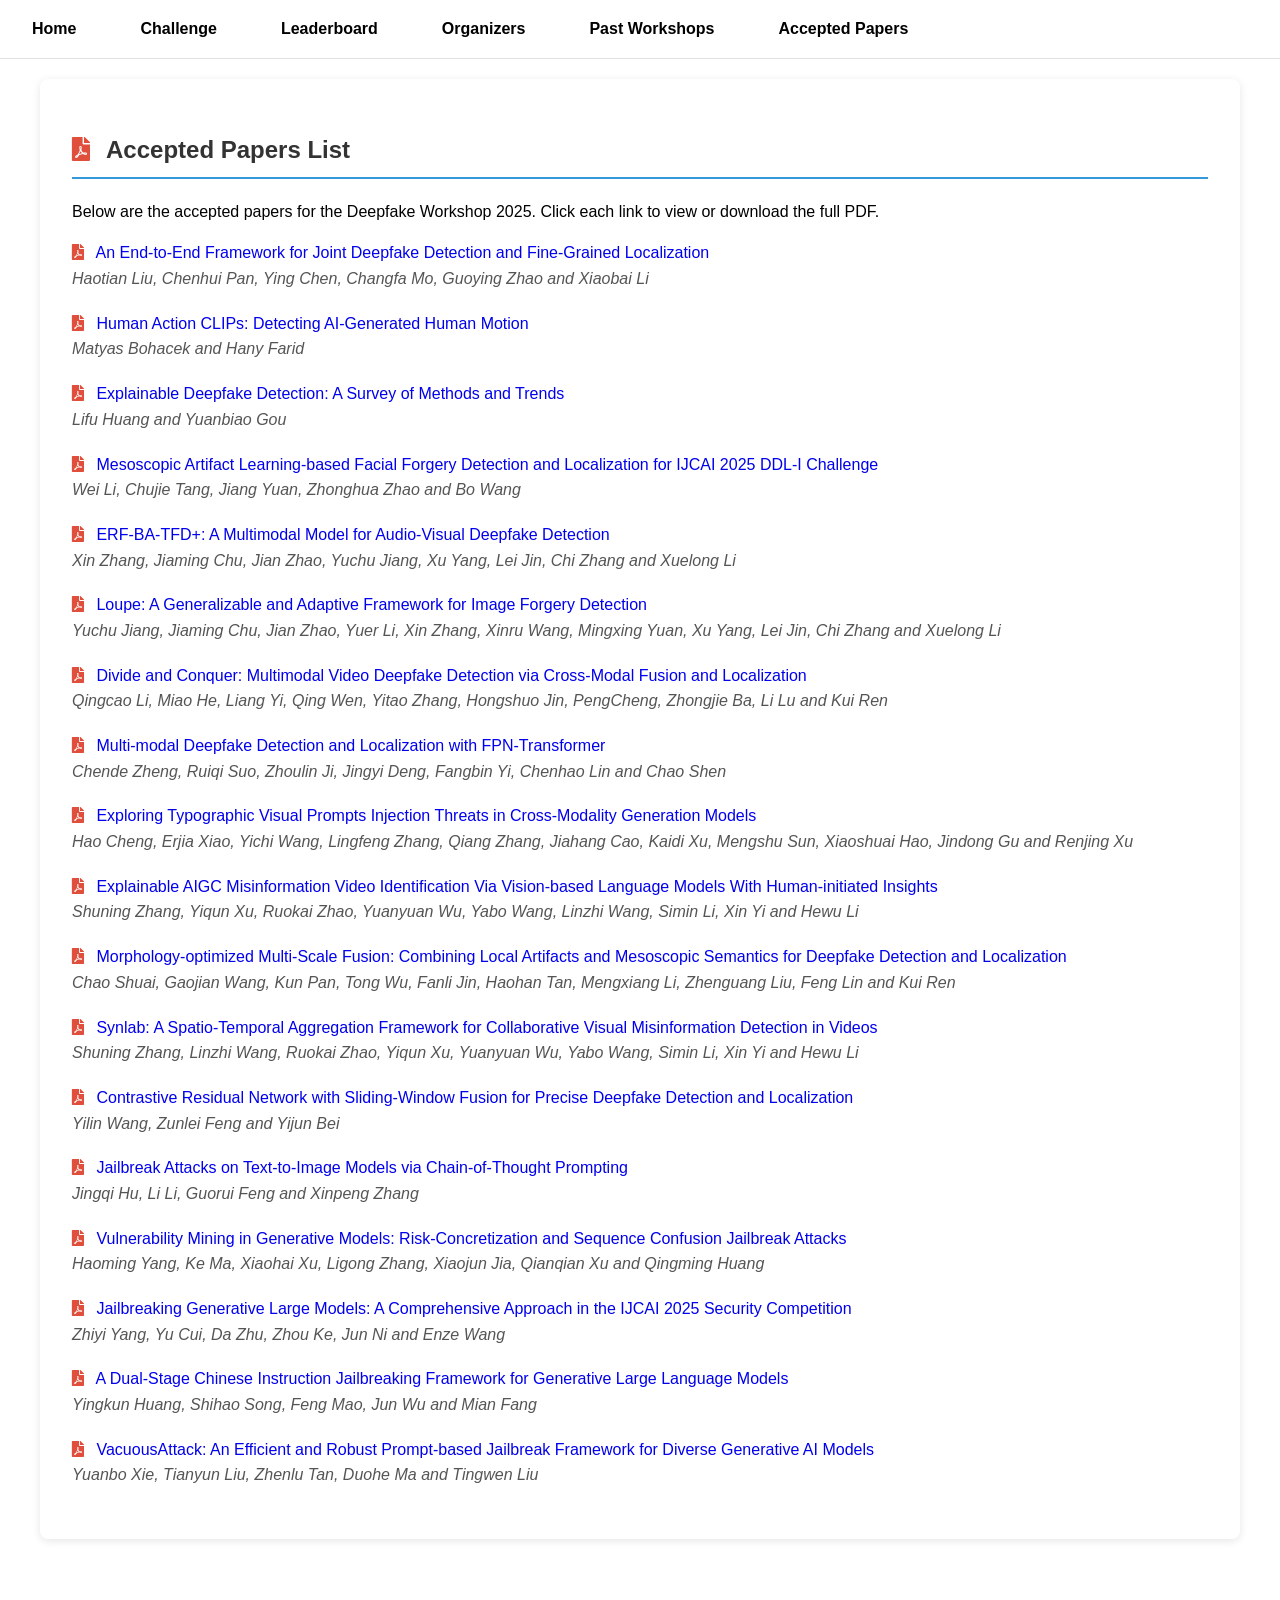
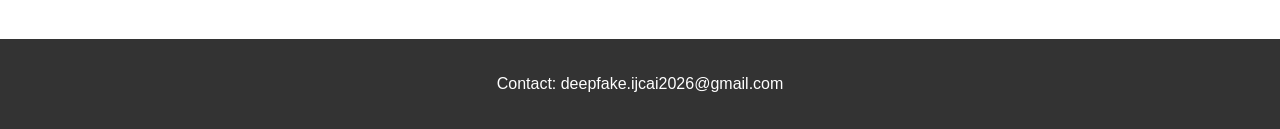
==== commit 81ab68d3: "添加Track3的Leaderboard" ====
--- a/accepted_paper.html
+++ b/accepted_paper.html
@@ -23,6 +23,7 @@
             </ul>
         </li>
 <!--        <li><a href="Registration.html">Registration</a></li>-->
+        <li><a href="leaderboard.html">Leaderboard</a></li>
         <li><a href="organizers.html">Organizers</a></li>
         <li class="dropdown">
             <a href="#">Past Workshops</a>
--- a/styles.css
+++ b/styles.css
@@ -1114,3 +1114,88 @@
     align-items: center;
     margin-top: 10px;
 }
+
+
+/* --- 新增：按钮通用样式 --- */
+button {
+    padding: 12px 24px;
+    font-size: 16px;
+    font-weight: 600;
+    color: #ffffff;
+    background-color: var(--secondary-color); /* 使用你定义的蓝色变量 #3498db */
+    border: none;
+    border-radius: 6px;
+    cursor: pointer;
+    transition: all 0.3s ease;
+    box-shadow: 0 4px 6px rgba(52, 152, 219, 0.3);
+    text-decoration: none; /* 防止被当成链接处理 */
+    display: inline-block;
+}
+
+/* 鼠标悬停效果 */
+button:hover {
+    background-color: #2980b9; /* 深一点的蓝色 */
+    transform: translateY(-2px); /* 微微上浮 */
+    box-shadow: 0 6px 12px rgba(52, 152, 219, 0.4);
+}
+
+/* 鼠标点击效果 */
+button:active {
+    transform: translateY(0);
+    box-shadow: 0 2px 4px rgba(52, 152, 219, 0.3);
+}
+
+/* 如果按钮被包裹在 <a> 标签中，移除下划线 */
+a button {
+    text-decoration: none;
+    color: #ffffff;
+}
+
+/* --- Rubric Items Styles --- */
+.rubric-item {
+    background: #f8f9fa;
+    border-radius: 8px;
+    padding: 1.5rem;
+    margin-bottom: 1.5rem;
+    border-left: 4px solid var(--secondary-color);
+    box-shadow: 0 2px 4px rgba(0,0,0,0.05);
+}
+
+.rubric-item h4 {
+    font-size: 1.25rem;
+    color: #2c3e50;
+    margin-bottom: 1rem;
+    display: flex;
+    align-items: center;
+    gap: 0.5rem;
+}
+
+.rubric-item h4 b {
+    color: var(--secondary-color);
+}
+
+.rubric-item p {
+    margin: 0.8rem 0;
+    color: #555;
+}
+
+.rubric-item ul {
+    margin: 0.5rem 0;
+    padding-left: 1.5rem;
+}
+
+.rubric-item ul li {
+    margin: 0.5rem 0;
+    line-height: 1.5;
+}
+
+/* 移动端适配 */
+@media (max-width: 768px) {
+    .rubric-item {
+        padding: 1rem;
+    }
+    
+    .rubric-item h4 {
+        font-size: 1.1rem;
+    }
+}
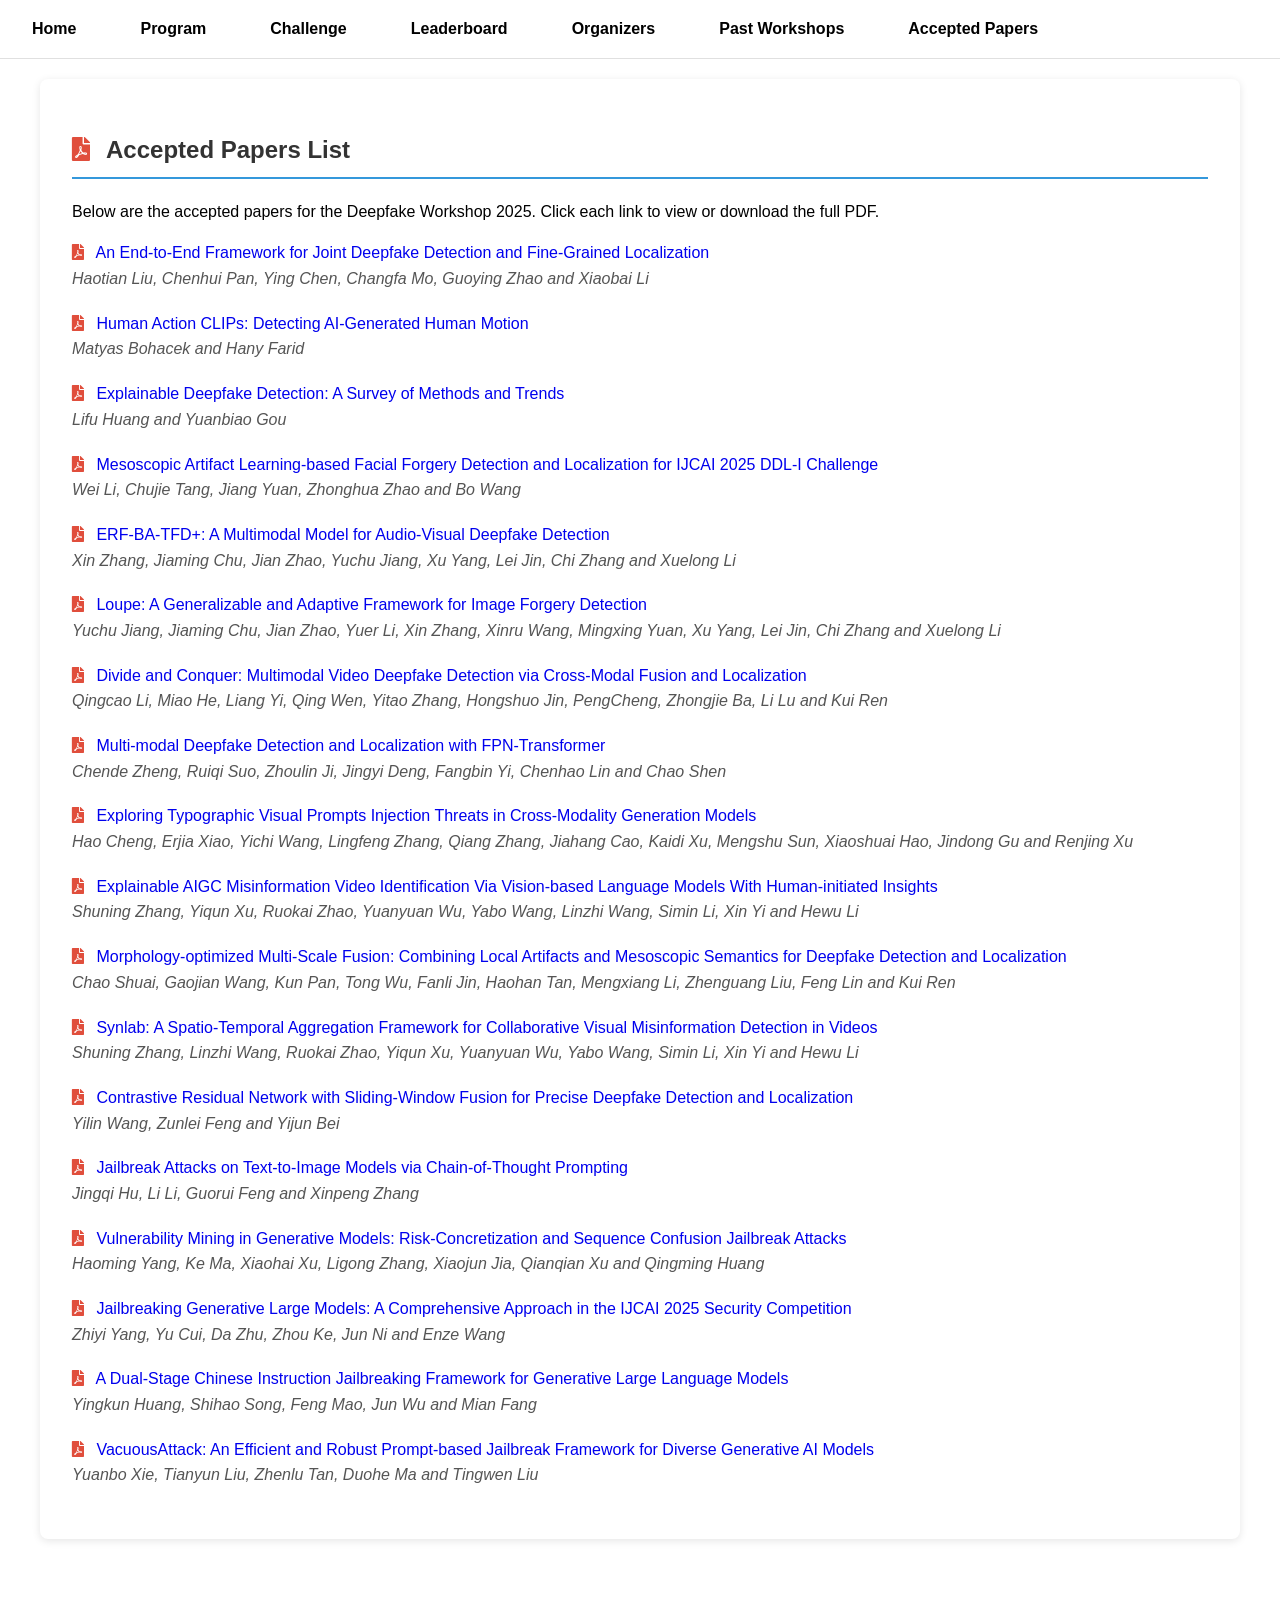
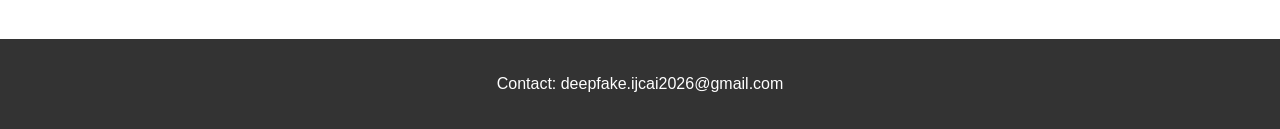
==== commit 818322e1: "修改Bremen日程信息" ====
--- a/accepted_paper.html
+++ b/accepted_paper.html
@@ -11,6 +11,7 @@
 <nav>
     <ul>
         <li><a href="index.html">Home</a></li>
+        <li><a href="program.html">Program</a></li>
 <!--        <li><a href="schedule.html">Schedule</a></li>-->
         <li class="dropdown">
             <a href="#">Challenge</a>
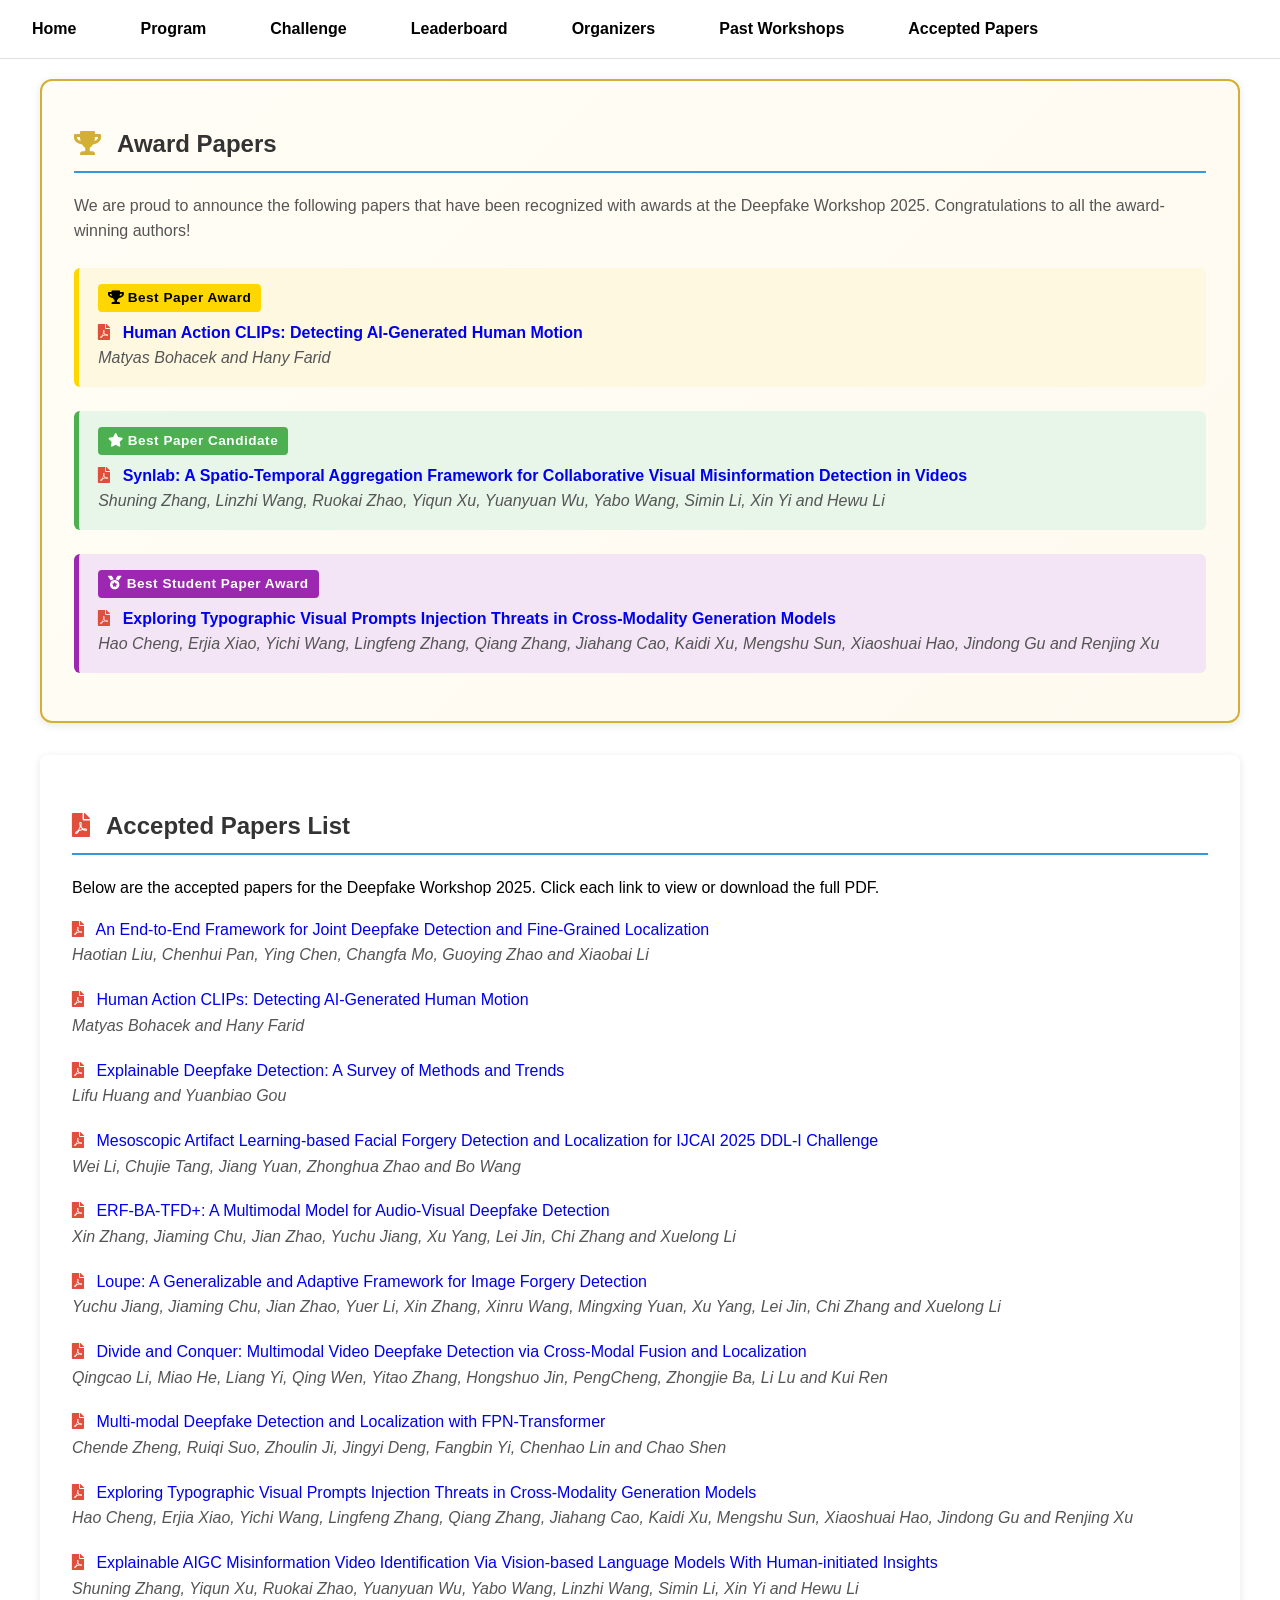
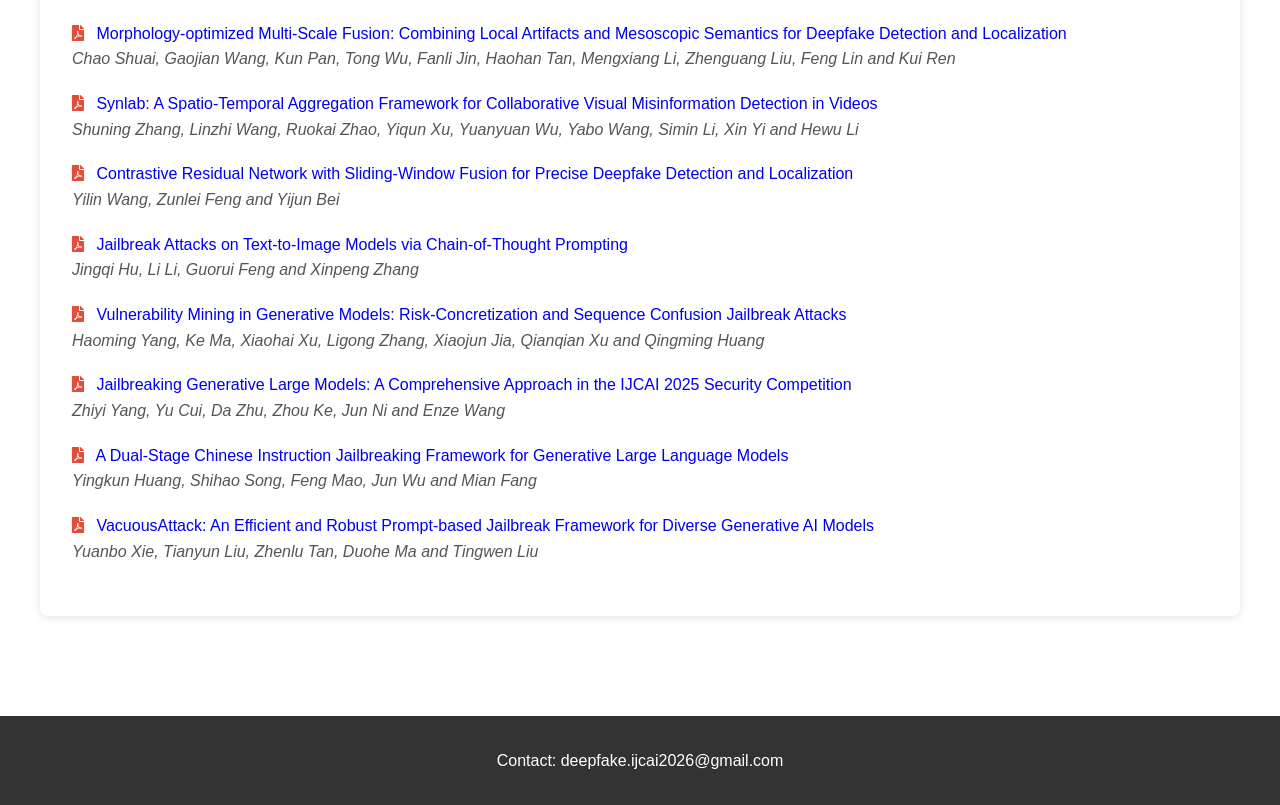
==== commit 7b6ad631: "修改2025论文list" ====
--- a/accepted_paper.html
+++ b/accepted_paper.html
@@ -30,12 +30,69 @@
             <a href="#">Past Workshops</a>
             <ul class="dropdown-menu">
                 <li><a href="https://deepfake-workshop-ijcai2025.github.io/main/" target="_blank">IJCAI 2025</a></li>
+                <li><a href="accepted_paper.html">IJCAI 2025 Accepted Papers</a></li>
             </ul>
         </li>
         <li class="active"><a href="accepted_paper.html">Accepted Papers</a></li>
     </ul>
 </nav>
 <main class="container">
+    <!-- ==================== Award Papers Section ==================== -->
+    <section class="highlight-card" style="margin-bottom: 2rem; text-align:left; border: 2px solid #d4af37; border-radius: 12px; padding: 1.5rem 2rem; background: linear-gradient(135deg, #fffdf5 0%, #fffaf0 100%);">
+        <h2 class="section-header" style="text-align: left;">
+            <span class="icon"><i class="fas fa-trophy" style="color:#d4af37;"></i></span>
+            Award Papers
+        </h2>
+        <p style="color:#555;">We are proud to announce the following papers that have been recognized with awards at the Deepfake Workshop 2025. Congratulations to all the award-winning authors!</p>
+
+        <ul style="list-style-type: none; padding-left: 0; text-align:left; margin-top: 1.5rem;">
+
+            <!-- Best Paper Award -->
+            <li style="margin-bottom: 1.5rem; padding: 1rem 1.2rem; background: #fff8e1; border-left: 5px solid #FFD700; border-radius: 6px;">
+                <div style="display:inline-block; background:#FFD700; color:#000; font-weight:bold; font-size:0.85em; padding:3px 10px; border-radius:4px; margin-bottom:8px; letter-spacing:0.5px;">
+                    <i class="fas fa-trophy" style="margin-right:4px;"></i>Best Paper Award
+                </div>
+                <br>
+                <a href="pdf/Bohacek_Farid__Human_Action_CLIPs__IJCAIW.pdf" target="_blank" style="text-decoration:none; font-weight:600;">
+                    <i class="fas fa-file-pdf" style="color:#e04e3c; margin-right:8px;"></i>
+                    Human Action CLIPs: Detecting AI-Generated Human Motion
+                </a>
+                <br>
+                <span style="font-style:italic; color:#555;">Matyas Bohacek and Hany Farid</span>
+            </li>
+
+            <!-- Best Paper Candidate -->
+            <li style="margin-bottom: 1.5rem; padding: 1rem 1.2rem; background: #e8f5e9; border-left: 5px solid #4caf50; border-radius: 6px;">
+                <div style="display:inline-block; background:#4caf50; color:#fff; font-weight:bold; font-size:0.85em; padding:3px 10px; border-radius:4px; margin-bottom:8px; letter-spacing:0.5px;">
+                    <i class="fas fa-star" style="margin-right:4px;"></i>Best Paper Candidate
+                </div>
+                <br>
+                <a href="pdf/synlab-camera-final.pdf" target="_blank" style="text-decoration:none; font-weight:600;">
+                    <i class="fas fa-file-pdf" style="color:#e04e3c; margin-right:8px;"></i>
+                    Synlab: A Spatio-Temporal Aggregation Framework for Collaborative Visual Misinformation Detection in Videos
+                </a>
+                <br>
+                <span style="font-style:italic; color:#555;">Shuning Zhang, Linzhi Wang, Ruokai Zhao, Yiqun Xu, Yuanyuan Wu, Yabo Wang, Simin Li, Xin Yi and Hewu Li</span>
+            </li>
+
+            <!-- Best Student Paper Award -->
+            <li style="margin-bottom: 1.5rem; padding: 1rem 1.2rem; background: #f3e5f5; border-left: 5px solid #9c27b0; border-radius: 6px;">
+                <div style="display:inline-block; background:#9c27b0; color:#fff; font-weight:bold; font-size:0.85em; padding:3px 10px; border-radius:4px; margin-bottom:8px; letter-spacing:0.5px;">
+                    <i class="fas fa-medal" style="margin-right:4px;"></i>Best Student Paper Award
+                </div>
+                <br>
+                <a href="pdf/IJCAI2025_Workshop_Prompt_Injection_CR.pdf" target="_blank" style="text-decoration:none; font-weight:600;">
+                    <i class="fas fa-file-pdf" style="color:#e04e3c; margin-right:8px;"></i>
+                    Exploring Typographic Visual Prompts Injection Threats in Cross-Modality Generation Models
+                </a>
+                <br>
+                <span style="font-style:italic; color:#555;">Hao Cheng, Erjia Xiao, Yichi Wang, Lingfeng Zhang, Qiang Zhang, Jiahang Cao, Kaidi Xu, Mengshu Sun, Xiaoshuai Hao, Jindong Gu and Renjing Xu</span>
+            </li>
+
+        </ul>
+    </section>
+
+    <!-- ==================== Accepted Papers Section ==================== -->
     <section class="highlight-card" style="margin-bottom: 2rem; text-align:left;">
         <h2 class="section-header" style="text-align: left;">
             <span class="icon"><i class="fas fa-file-pdf" style="color:#e04e3c;"></i></span>
--- a/styles.css
+++ b/styles.css
@@ -422,7 +422,7 @@
 
 .table-header {
     display: grid;
-    grid-template-columns: 1fr 2fr 1fr;
+    grid-template-columns: 1fr 2fr 1fr 2fr;
     background: #f8f9fa;
     color: #000000;
     padding: 1rem;
@@ -431,7 +431,7 @@
 
 .table-row {
     display: grid;
-    grid-template-columns: 1fr 2fr 1fr;
+    grid-template-columns: 1fr 2fr 1fr 2fr;
     padding: 1rem;
     border-bottom: 1px solid #ecf0f1;
 }
@@ -824,11 +824,12 @@
     position: absolute; /* 绝对定位 */
     background-color: white; /* 下拉菜单背景颜色 */
     color: black; /* 下拉菜单字体颜色 */
-    min-width: 80px; /* 设置最小宽度 */
+    min-width: 120px; /* 设置最小宽度 */
     z-index: 1000; /* 确保下拉菜单在其他内容上方 */
     border-radius: 8px; /* 圆角边 */
     box-shadow: 0 2px 8px rgba(0, 0, 0, 0.2); /* 阴影效果 */
     padding: 10px 0; /* 上下内边距 */
+    white-space: nowrap; /* 防止下拉菜单文字换行 */
 }
 
 nav ul li:hover .dropdown-menu {
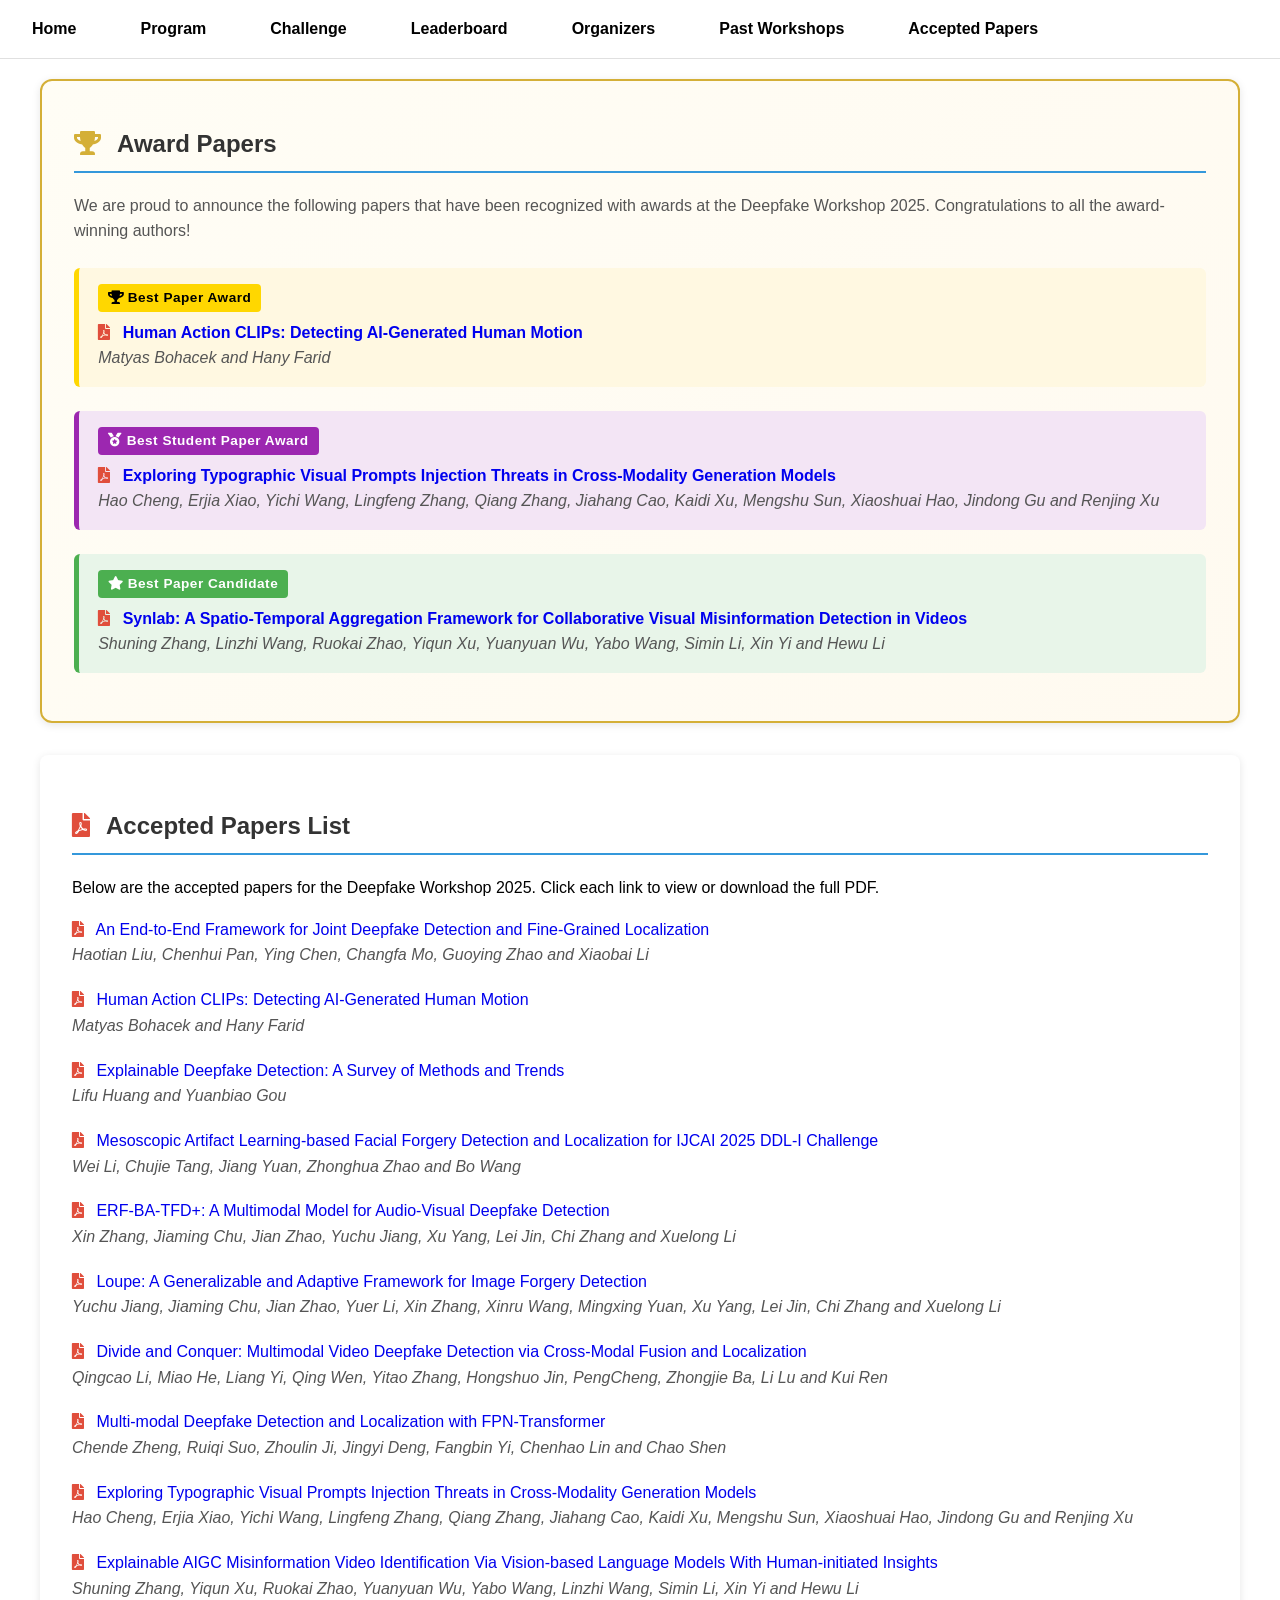
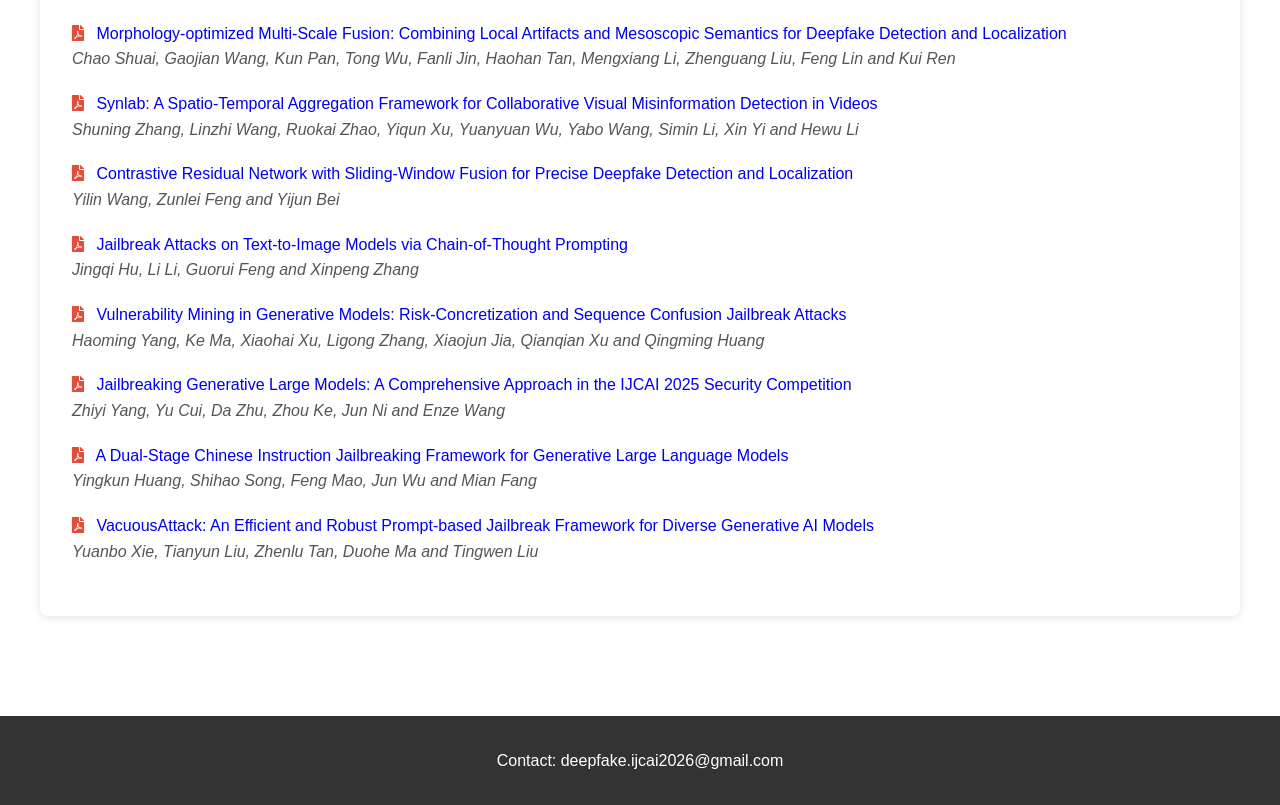
==== commit e7338587: "修改2025论文list顺序" ====
--- a/accepted_paper.html
+++ b/accepted_paper.html
@@ -61,6 +61,20 @@
                 <span style="font-style:italic; color:#555;">Matyas Bohacek and Hany Farid</span>
             </li>
 
+            <!-- Best Student Paper Award -->
+            <li style="margin-bottom: 1.5rem; padding: 1rem 1.2rem; background: #f3e5f5; border-left: 5px solid #9c27b0; border-radius: 6px;">
+                <div style="display:inline-block; background:#9c27b0; color:#fff; font-weight:bold; font-size:0.85em; padding:3px 10px; border-radius:4px; margin-bottom:8px; letter-spacing:0.5px;">
+                    <i class="fas fa-medal" style="margin-right:4px;"></i>Best Student Paper Award
+                </div>
+                <br>
+                <a href="pdf/IJCAI2025_Workshop_Prompt_Injection_CR.pdf" target="_blank" style="text-decoration:none; font-weight:600;">
+                    <i class="fas fa-file-pdf" style="color:#e04e3c; margin-right:8px;"></i>
+                    Exploring Typographic Visual Prompts Injection Threats in Cross-Modality Generation Models
+                </a>
+                <br>
+                <span style="font-style:italic; color:#555;">Hao Cheng, Erjia Xiao, Yichi Wang, Lingfeng Zhang, Qiang Zhang, Jiahang Cao, Kaidi Xu, Mengshu Sun, Xiaoshuai Hao, Jindong Gu and Renjing Xu</span>
+            </li>
+
             <!-- Best Paper Candidate -->
             <li style="margin-bottom: 1.5rem; padding: 1rem 1.2rem; background: #e8f5e9; border-left: 5px solid #4caf50; border-radius: 6px;">
                 <div style="display:inline-block; background:#4caf50; color:#fff; font-weight:bold; font-size:0.85em; padding:3px 10px; border-radius:4px; margin-bottom:8px; letter-spacing:0.5px;">
@@ -73,20 +87,6 @@
                 </a>
                 <br>
                 <span style="font-style:italic; color:#555;">Shuning Zhang, Linzhi Wang, Ruokai Zhao, Yiqun Xu, Yuanyuan Wu, Yabo Wang, Simin Li, Xin Yi and Hewu Li</span>
-            </li>
-
-            <!-- Best Student Paper Award -->
-            <li style="margin-bottom: 1.5rem; padding: 1rem 1.2rem; background: #f3e5f5; border-left: 5px solid #9c27b0; border-radius: 6px;">
-                <div style="display:inline-block; background:#9c27b0; color:#fff; font-weight:bold; font-size:0.85em; padding:3px 10px; border-radius:4px; margin-bottom:8px; letter-spacing:0.5px;">
-                    <i class="fas fa-medal" style="margin-right:4px;"></i>Best Student Paper Award
-                </div>
-                <br>
-                <a href="pdf/IJCAI2025_Workshop_Prompt_Injection_CR.pdf" target="_blank" style="text-decoration:none; font-weight:600;">
-                    <i class="fas fa-file-pdf" style="color:#e04e3c; margin-right:8px;"></i>
-                    Exploring Typographic Visual Prompts Injection Threats in Cross-Modality Generation Models
-                </a>
-                <br>
-                <span style="font-style:italic; color:#555;">Hao Cheng, Erjia Xiao, Yichi Wang, Lingfeng Zhang, Qiang Zhang, Jiahang Cao, Kaidi Xu, Mengshu Sun, Xiaoshuai Hao, Jindong Gu and Renjing Xu</span>
             </li>
 
         </ul>
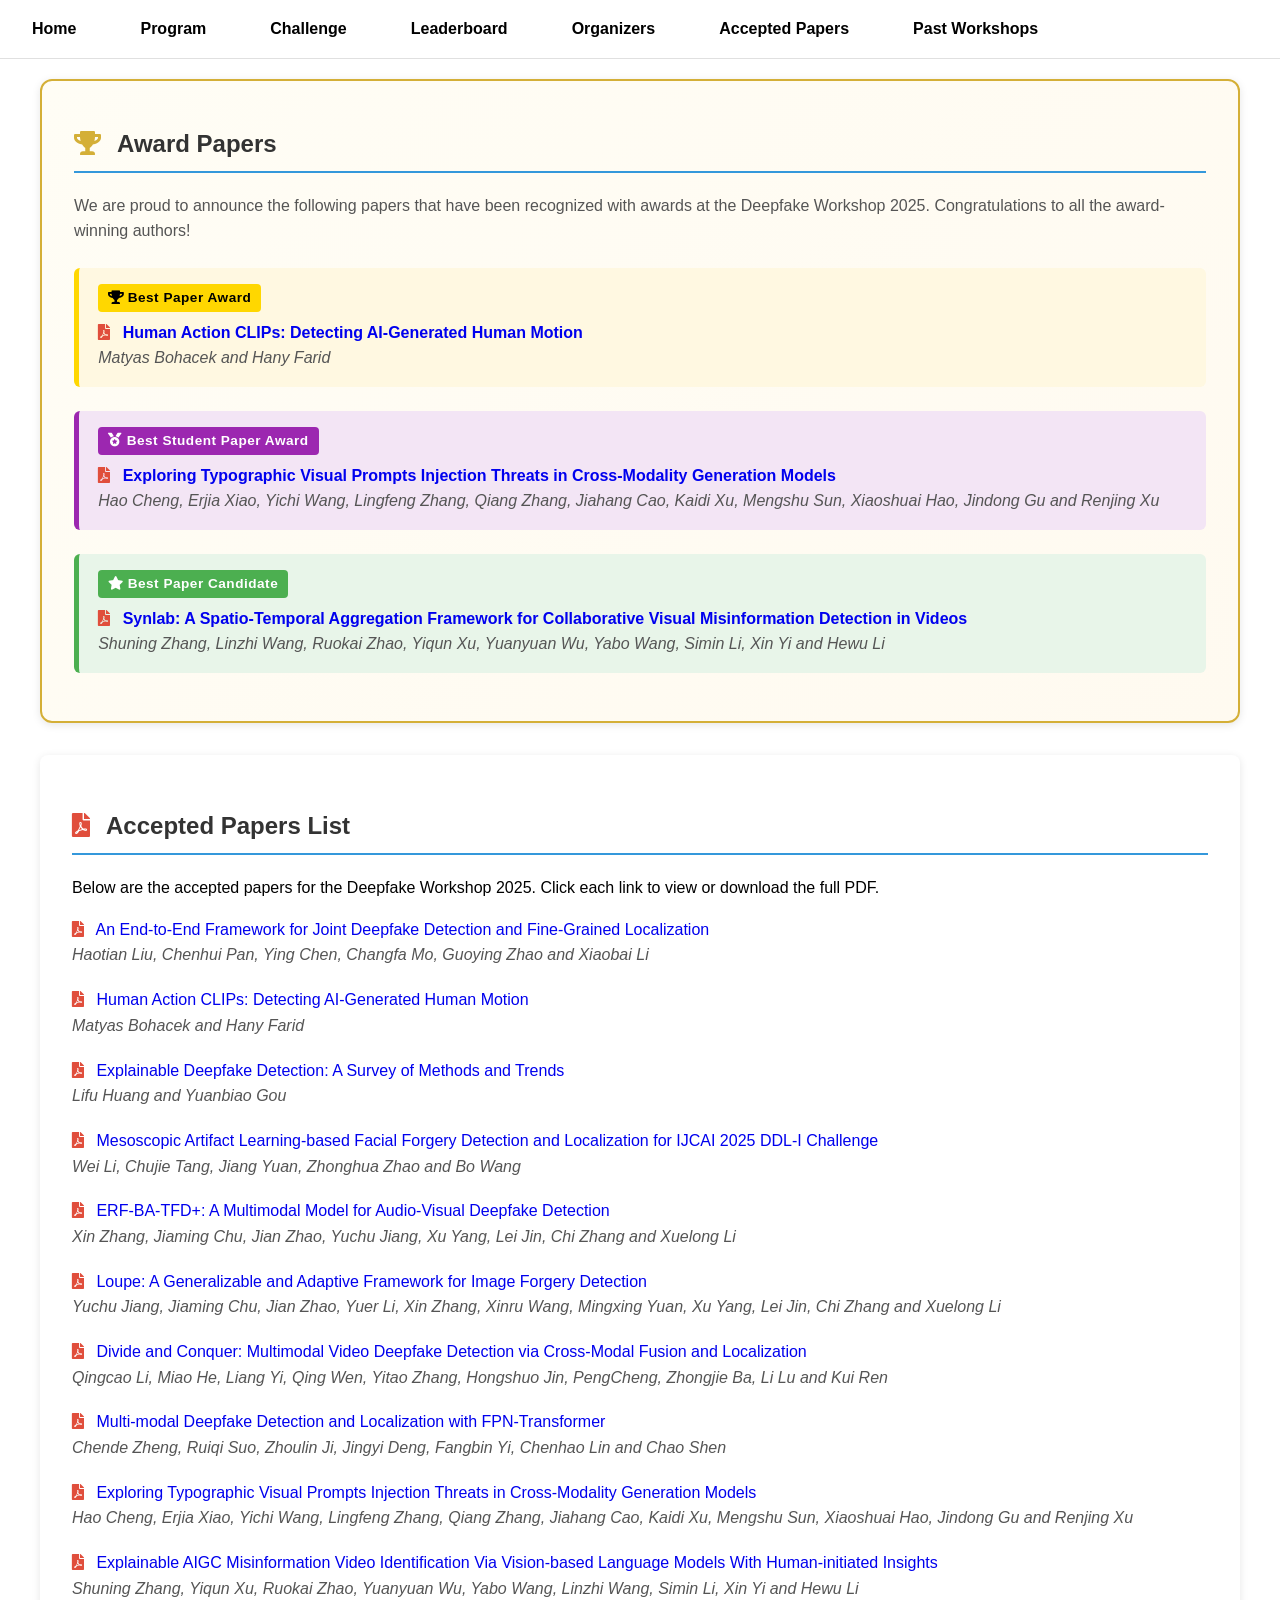
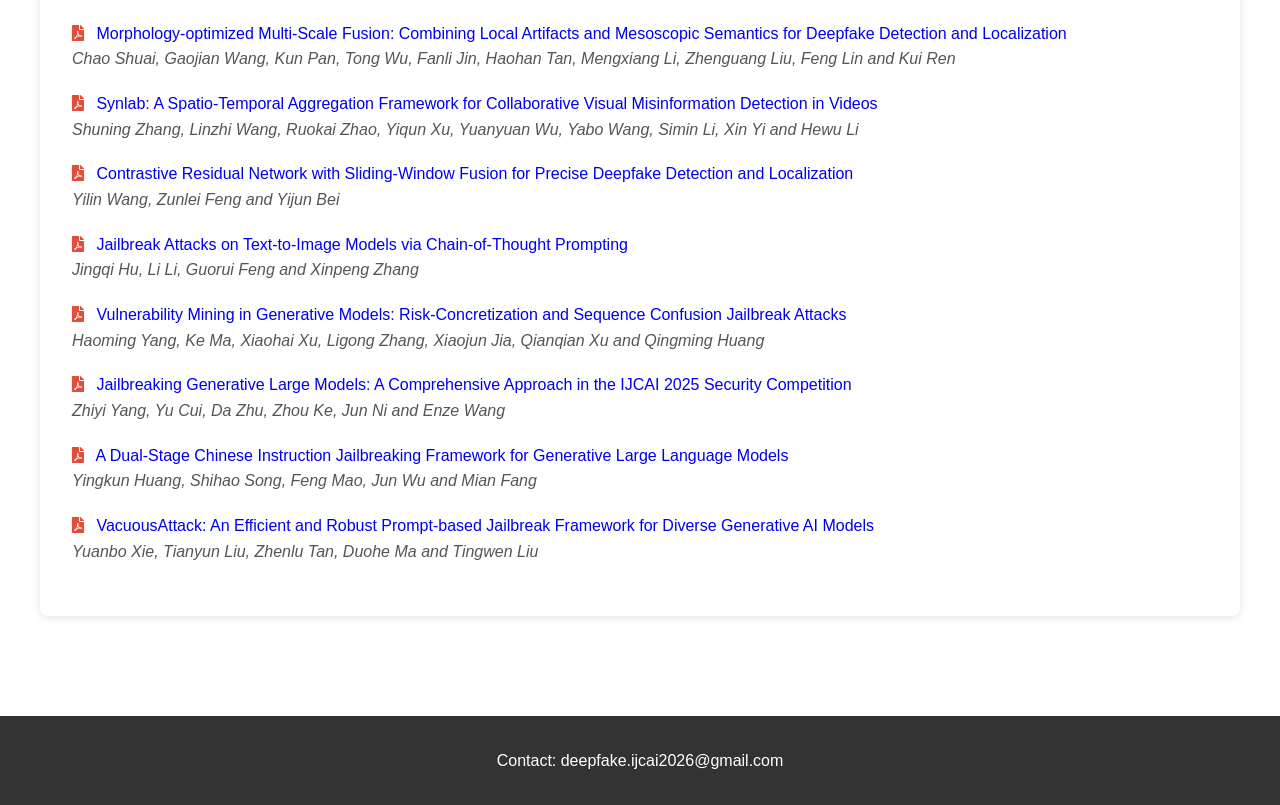
==== commit 7930cf6a: "渲染" ====
--- a/accepted_paper.html
+++ b/accepted_paper.html
@@ -26,6 +26,7 @@
 <!--        <li><a href="Registration.html">Registration</a></li>-->
         <li><a href="leaderboard.html">Leaderboard</a></li>
         <li><a href="organizers.html">Organizers</a></li>
+        <li class="active"><a href="accepted_paper.html">Accepted Papers</a></li>
         <li class="dropdown">
             <a href="#">Past Workshops</a>
             <ul class="dropdown-menu">
@@ -33,7 +34,6 @@
                 <li><a href="accepted_paper.html">IJCAI 2025 Accepted Papers</a></li>
             </ul>
         </li>
-        <li class="active"><a href="accepted_paper.html">Accepted Papers</a></li>
     </ul>
 </nav>
 <main class="container">
